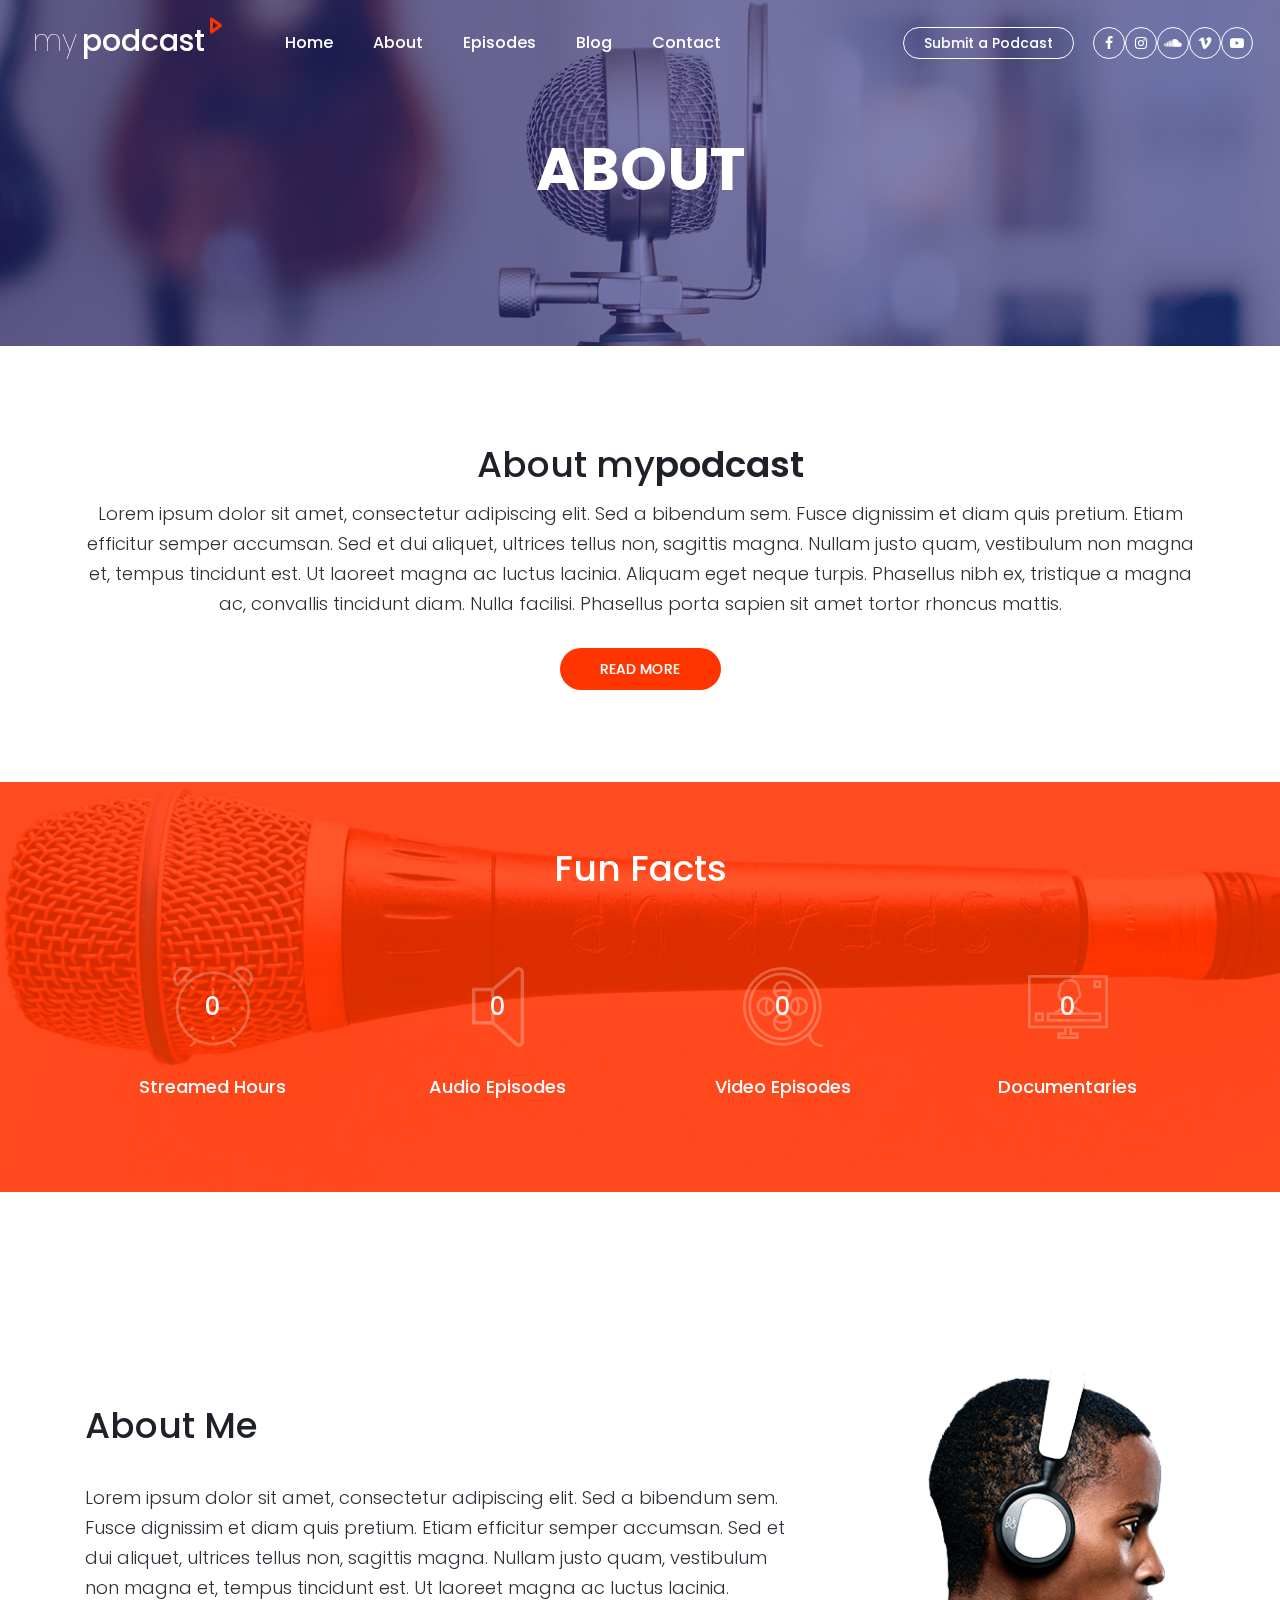
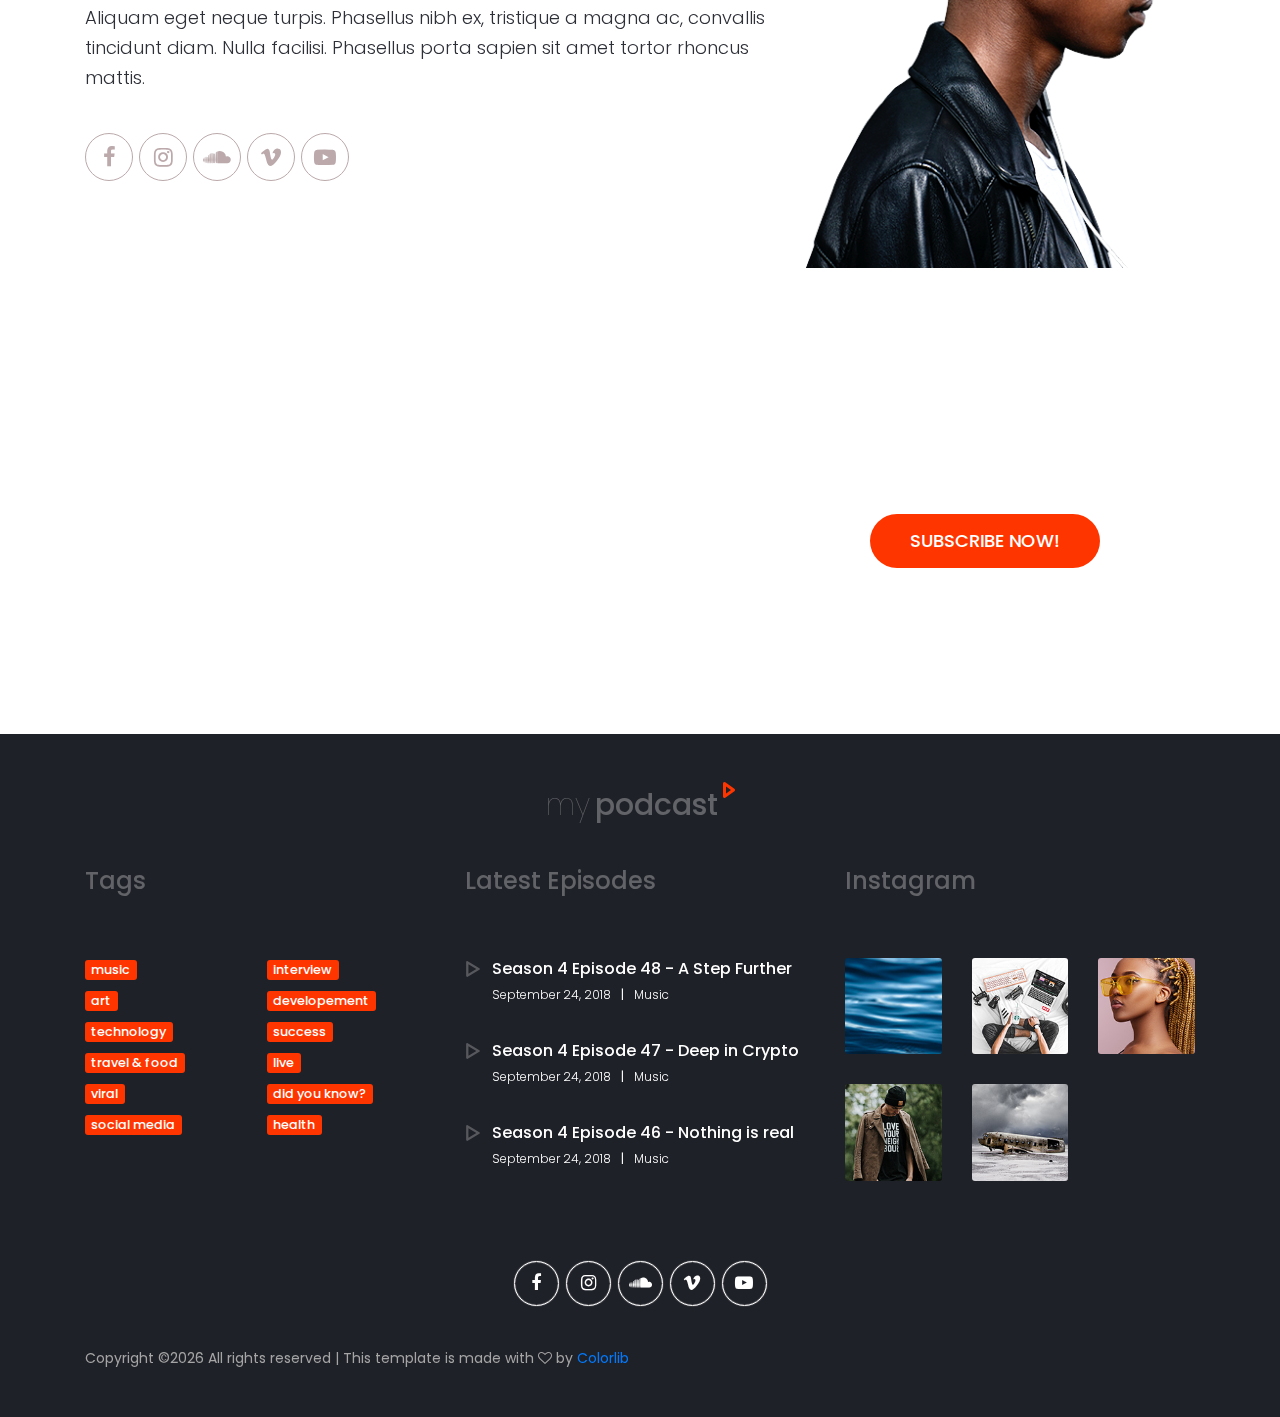
==== about.html @ aa90a3fa "background" ====
<!DOCTYPE html>
<html lang="en">
<head>
<title>About us</title>
<meta charset="utf-8">
<meta http-equiv="X-UA-Compatible" content="IE=edge">
<meta name="description" content="My Podcast template project">
<meta name="viewport" content="width=device-width, initial-scale=1">
<link rel="stylesheet" type="text/css" href="styles/bootstrap-4.1.2/bootstrap.min.css">
<link href="plugins/font-awesome-4.7.0/css/font-awesome.min.css" rel="stylesheet" type="text/css">
<link href="plugins/colorbox/colorbox.css" rel="stylesheet" type="text/css">
<link rel="stylesheet" type="text/css" href="styles/about.css">
<link rel="stylesheet" type="text/css" href="styles/about_responsive.css">
</head>
<body>

<div class="super_container">

	<!-- Header -->

	<header class="header trans_400">

		<!-- Logo -->
		<div class="logo">
			<a href="#"><span>my</span>podcast<img src="images/play.png" alt=""></a>
		</div>

		<div class="container">
			<div class="row">
				<div class="col">
					<div class="header_content d-flex flex-row align-items-center justify-content-start trans_400">
						<nav class="main_nav">
							<ul class="d-flex flex-row align-items-start justify-content-start">
								<li><a href="index.html">Home</a></li>
								<li><a href="about.html">About</a></li>
								<li><a href="episodes.html">Episodes</a></li>
								<li><a href="blog.html">Blog</a></li>
								<li><a href="contact.html">Contact</a></li>
							</ul>
						</nav>
					</div>
				</div>
			</div>
		</div>

		<!-- Submit & Social -->
		<div class="header_right d-flex flex-row align-items-start justify-content-start">

			<!-- Submit -->
			<div class="submit"><a href="#">Submit a Podcast</a></div>
			
			<!-- Social -->
			<div class="social">
				<ul class="d-flex flex-row align-items-start justify-content-start">
					<li><a href="#"><i class="fa fa-facebook" aria-hidden="true"></i></a></li>
					<li><a href="#"><i class="fa fa-instagram" aria-hidden="true"></i></a></li>
					<li><a href="#"><i class="fa fa-soundcloud" aria-hidden="true"></i></a></li>
					<li><a href="#"><i class="fa fa-vimeo" aria-hidden="true"></i></a></li>
					<li><a href="#"><i class="fa fa-youtube-play" aria-hidden="true"></i></a></li>
				</ul>
			</div>

			<!-- Hamburger -->
			<div class="hamburger"><i class="fa fa-bars" aria-hidden="true"></i></div>
			
		</div>
	</header>

	<!-- Menu -->

	<div class="menu">
		<div class="menu_content d-flex flex-column align-items-end justify-content-start">
			<ul class="menu_nav_list text-right">
				<li><a href="index.html">Home</a></li>
				<li><a href="about.html">About</a></li>
				<li><a href="episodes.html">Episodes</a></li>
				<li><a href="blog.html">Blog</a></li>
				<li><a href="contact.html">Contact</a></li>
			</ul>
			<div class="menu_extra d-flex flex-column align-items-end justify-content-start">
				<div class="menu_submit"><a href="#">Submit your podcast</a></div>
				<div class="social">
					<ul class="d-flex flex-row align-items-start justify-content-start">
						<li><a href="#"><i class="fa fa-facebook" aria-hidden="true"></i></a></li>
						<li><a href="#"><i class="fa fa-instagram" aria-hidden="true"></i></a></li>
						<li><a href="#"><i class="fa fa-soundcloud" aria-hidden="true"></i></a></li>
						<li><a href="#"><i class="fa fa-vimeo" aria-hidden="true"></i></a></li>
						<li><a href="#"><i class="fa fa-youtube-play" aria-hidden="true"></i></a></li>
					</ul>
				</div>
			</div>
		</div>
	</div>

	<!-- Home -->

	<div class="home">
		<div class="parallax_background parallax-window" data-parallax="scroll" data-image-src="images/about.jpg" data-speed="0.8"></div>
		<div class="home_container d-flex flex-column align-items-center justify-content-center">
			<div class="home_content">
				<div class="home_title"><h1>about</h1></div>
			</div>
		</div>
	</div>

	<!-- Intro -->

	<div class="intro">
		<div class="container">
			<div class="row">
				<div class="col">
					<div class="intro_content text-center">
						<div class="section_title text-center"><h1>About my<span>podcast</span></h1></div>
						<div class="intro_text text-center">
							<p>Lorem ipsum dolor sit amet, consectetur adipiscing elit. Sed a bibendum sem. Fusce dignissim et diam quis pretium. 
Etiam efficitur semper accumsan. Sed et dui aliquet, ultrices tellus non, sagittis magna. Nullam justo quam, vestibulum non magna et, tempus tincidunt est. Ut laoreet magna ac luctus lacinia. Aliquam eget neque turpis. Phasellus nibh ex, tristique a magna ac, convallis tincidunt diam. Nulla facilisi. Phasellus porta sapien sit amet tortor rhoncus mattis.</p>
						</div>
						<div class="button_fill intro_button"><a href="#">read more</a></div>
					</div>
				</div>
			</div>
		</div>
	</div>

	<!-- Milestones -->

	<div class="milestones">
		<div class="parallax_background parallax-window" data-parallax="scroll" data-image-src="images/milestones.jpg" data-speed="0.8"></div>
		<div class="container">
			<div class="row">
				<div class="col">
					<div class="section_title light text-center"><h1>Fun Facts</h1></div>
				</div>
			</div>
			<div class="row milestones_row">
							
				<!-- Milestone -->
				<div class="col-xl-3 col-md-6">
					<div class="milestone text-center">
						<div class="milestone_content ml-auto mr-auto">
							<div class="milestone_counter" data-end-value="55126">0</div>
							<div class="milestone_icon"><img src="images/alarm-clock.svg" alt="https://www.flaticon.com/authors/smashicons"></div>
						</div>
						<div class="milestone_title">Streamed Hours</div>
					</div>
				</div>

				<!-- Milestone -->
				<div class="col-xl-3 col-md-6">
					<div class="milestone text-center">
						<div class="milestone_content ml-auto mr-auto">
							<div class="milestone_counter" data-end-value="3520">0</div>
							<div class="milestone_icon"><img src="images/speaker.svg" alt="https://www.flaticon.com/authors/smashicons"></div>
						</div>
						<div class="milestone_title">Audio Episodes</div>
					</div>
				</div>

				<!-- Milestone -->
				<div class="col-xl-3 col-md-6">
					<div class="milestone text-center">
						<div class="milestone_content ml-auto mr-auto">
							<div class="milestone_counter" data-end-value="2056">0</div>
							<div class="milestone_icon"><img src="images/film.svg" alt="https://www.flaticon.com/authors/smashicons"></div>
						</div>
						<div class="milestone_title">Video Episodes</div>
					</div>
				</div>

				<!-- Milestone -->
				<div class="col-xl-3 col-md-6">
					<div class="milestone text-center">
						<div class="milestone_content ml-auto mr-auto">
							<div class="milestone_counter" data-end-value="25">0</div>
							<div class="milestone_icon"><img src="images/television.svg" alt="https://www.flaticon.com/authors/smashicons"></div>
						</div>
						<div class="milestone_title">Documentaries</div>
					</div>
				</div>

			</div>
		</div>
	</div>

	<!-- About -->

	<div class="about">
		<div class="container">
			<div class="row">
				<div class="col">
					<div class="about_container d-flex flex-lg-row flex-column align-items-start justify-content-start">
						<div class="about_content">
							<div class="section_title"><h1>About Me</h1></div>
							<div class="about_text">
								<p>Lorem ipsum dolor sit amet, consectetur adipiscing elit. Sed a bibendum sem. Fusce dignissim et diam quis pretium.  Etiam efficitur semper accumsan. Sed et dui aliquet, ultrices tellus non, sagittis magna. Nullam justo quam, vestibulum non magna et, tempus tincidunt est. Ut laoreet magna ac luctus lacinia. Aliquam eget neque turpis. Phasellus nibh ex, tristique a magna ac, convallis tincidunt diam. Nulla facilisi. Phasellus porta sapien sit amet tortor rhoncus mattis.</p>
							</div>
							<div class="social">
								<ul class="d-flex flex-row align-items-start justify-content-start">
									<li><a href="#"><i class="fa fa-facebook" aria-hidden="true"></i></a></li>
									<li><a href="#"><i class="fa fa-instagram" aria-hidden="true"></i></a></li>
									<li><a href="#"><i class="fa fa-soundcloud" aria-hidden="true"></i></a></li>
									<li><a href="#"><i class="fa fa-vimeo" aria-hidden="true"></i></a></li>
									<li><a href="#"><i class="fa fa-youtube-play" aria-hidden="true"></i></a></li>
								</ul>
							</div>
						</div>
						<div class="about_image"><img src="images/man.png" alt=""></div>
					</div>
				</div>
			</div>
		</div>
	</div>

	<!-- Newsletter -->

	<div class="newsletter">
		<div class="parallax_background parallax-window" data-parallax="scroll" data-image-src="images/newsletter.jpg" data-speed="0.8"></div>
		<div class="container">
			<div class="row">
				<div class="col">
					<div class="section_title light text-center"><h1>Join my Newsletter</h1></div>
					<div class="newsletter_text text-center">
						<p>Stay on track with the latest information about our podcasts, guests, special guest and giveaways.</p>
					</div>
				</div>
			</div>
			<div class="row newsletter_row">
				<div class="col-lg-10 offset-lg-1">
					<div class="newsletter_form_container">
						<form action="#" class="newsletter_form d-flex flex-md-row flex-column align-items-md-start align-items-center justify-content-md-between justify-content-start" id="newsletter_form">
							<input type="email" class="newsletter_input" required="required">
							<button class="newsletter_button button_fill">subscribe now!</button>
						</form>
					</div>
				</div>
			</div>
		</div>
	</div>

	<!-- Footer -->

	<footer class="footer">
		<div class="container">
			<div class="row footer_logo_row">
				<div class="col d-flex flex-row align-items-center justify-content-center">
					<div class="logo">
						<a href="#"><span>my</span>podcast<img src="images/play.png" alt=""></a>
					</div>
				</div>
			</div>
			<div class="row footer_content_row">
				
				<!-- Tags -->
				<div class="col-lg-4">
					<div class="footer_title">Tags</div>
					<div class="footer_list">
						<div><div><a href="#">music</a></div></div>
						<div><div><a href="#">art</a></div></div>
						<div><div><a href="#">technology</a></div></div>
						<div><div><a href="#">travel & food</a></div></div>
						<div><div><a href="#">viral</a></div></div>
						<div><div><a href="#">social media</a></div></div>
						<div><div><a href="#">interview</a></div></div>
						<div><div><a href="#">developement</a></div></div>
						<div><div><a href="#">success</a></div></div>
						<div><div><a href="#">live</a></div></div>
						<div><div><a href="#">did you know?</a></div></div>
						<div><div><a href="#">health</a></div></div>
					</div>
				</div>

				<!-- Latest Episodes -->
				<div class="col-lg-4">
					<div class="footer_title">Latest Episodes</div>
					<div class="latest_container">
						
						<!-- Latest -->
						<div class="latest">
							<div class="latest_title_container d-flex flex-row align-items-start justify-content-start">
								<a href="episode.html">
									<div class="d-flex flex-row align-items-start justify-content-start">
										<div class="latest_play">
											<svg xmlns="http://www.w3.org/2000/svg" xmlns:xlink="http://www.w3.org/1999/xlink" version="1.1" id="Capa_1" x="0px" y="0px" width="512px" height="512px" viewBox="0 0 714 714" style="enable-background:new 0 0 714 714;" xml:space="preserve">
												<g id="Play">
													<path d="M641.045,318.521L102,0C73.822,0,51,22.822,51,51v612c0,28.178,22.822,51,51,51l539.045-318.521      C654.661,387.422,663,372.81,663,357C663,341.19,654.661,326.579,641.045,318.521z M153,565.386V148.614L505.665,357      L153,565.386z" fill="#FFFFFF"/>
												</g>
											</svg>
										</div>
										<div class="latest_title_content">
											<div class="latest_title">Season 4 Episode 48 - A Step Further</div>
										</div>
									</div>
								</a>
							</div>
							<div class="latest_episode_info">
								<ul class="d-flex flex-row align-items-start justify-content-start">
									<li><a href="#">September 24, 2018</a></li>
									<li><a href="#">Music</a></li>
								</ul>
							</div>
						</div>

						<!-- Latest -->
						<div class="latest">
							<div class="latest_title_container d-flex flex-row align-items-start justify-content-start">
								<a href="episode.html">
									<div class="d-flex flex-row align-items-start justify-content-start">
										<div class="latest_play">
											<svg xmlns="http://www.w3.org/2000/svg" xmlns:xlink="http://www.w3.org/1999/xlink" version="1.1" id="Capa_1" x="0px" y="0px" width="512px" height="512px" viewBox="0 0 714 714" style="enable-background:new 0 0 714 714;" xml:space="preserve">
												<g id="Play">
													<path d="M641.045,318.521L102,0C73.822,0,51,22.822,51,51v612c0,28.178,22.822,51,51,51l539.045-318.521      C654.661,387.422,663,372.81,663,357C663,341.19,654.661,326.579,641.045,318.521z M153,565.386V148.614L505.665,357      L153,565.386z" fill="#FFFFFF"/>
												</g>
											</svg>
										</div>
										<div class="latest_title_content">
											<div class="latest_title">Season 4 Episode 47 - Deep in Crypto</div>
										</div>
									</div>
								</a>
							</div>
							<div class="latest_episode_info">
								<ul class="d-flex flex-row align-items-start justify-content-start">
									<li><a href="#">September 24, 2018</a></li>
									<li><a href="#">Music</a></li>
								</ul>
							</div>
						</div>

						<!-- Latest -->
						<div class="latest">
							<div class="latest_title_container d-flex flex-row align-items-start justify-content-start">
								<a href="episode.html">
									<div class="d-flex flex-row align-items-start justify-content-start">
										<div class="latest_play">
											<svg xmlns="http://www.w3.org/2000/svg" xmlns:xlink="http://www.w3.org/1999/xlink" version="1.1" id="Capa_1" x="0px" y="0px" width="512px" height="512px" viewBox="0 0 714 714" style="enable-background:new 0 0 714 714;" xml:space="preserve">
												<g id="Play">
													<path d="M641.045,318.521L102,0C73.822,0,51,22.822,51,51v612c0,28.178,22.822,51,51,51l539.045-318.521      C654.661,387.422,663,372.81,663,357C663,341.19,654.661,326.579,641.045,318.521z M153,565.386V148.614L505.665,357      L153,565.386z" fill="#FFFFFF"/>
												</g>
											</svg>
										</div>
										<div class="latest_title_content">
											<div class="latest_title">Season 4 Episode 46 - Nothing is real</div>
										</div>
									</div>
								</a>
							</div>
							<div class="latest_episode_info">
								<ul class="d-flex flex-row align-items-start justify-content-start">
									<li><a href="#">September 24, 2018</a></li>
									<li><a href="#">Music</a></li>
								</ul>
							</div>
						</div>

					</div>
				</div>

				<!-- Gallery -->
				<div class="col-lg-4">
					<div class="footer_title">Instagram</div>
					<div class="gallery d-flex flex-row align-items-start justify-content-start flex-wrap">
						
						<!-- Gallery Item -->
						<div class="gallery_item">
							<a class="colorbox" href="images/gallery_1_large.jpg"><img src="images/gallery_1.jpg" alt=""></a>
						</div>

						<!-- Gallery Item -->
						<div class="gallery_item">
							<a class="colorbox" href="images/gallery_2_large.jpg"><img src="images/gallery_2.jpg" alt=""></a>
						</div>

						<!-- Gallery Item -->
						<div class="gallery_item">
							<a class="colorbox" href="images/gallery_3_large.jpg"><img src="images/gallery_3.jpg" alt=""></a>
						</div>

						<!-- Gallery Item -->
						<div class="gallery_item">
							<a class="colorbox" href="images/gallery_4_large.jpg"><img src="images/gallery_4.jpg" alt=""></a>
						</div>

						<!-- Gallery Item -->
						<div class="gallery_item">
							<a class="colorbox" href="images/gallery_5_large.jpg"><img src="images/gallery_5.jpg" alt=""></a>
						</div>

					</div>
				</div>
			</div>
			<div class="row footer_social_row">
				<div class="col">
					<div class="footer_social">
						<ul class="d-flex flex-row align-items-center justify-content-center">
							<li><a href="#"><i class="fa fa-facebook" aria-hidden="true"></i></a></li>
							<li><a href="#"><i class="fa fa-instagram" aria-hidden="true"></i></a></li>
							<li><a href="#"><i class="fa fa-soundcloud" aria-hidden="true"></i></a></li>
							<li><a href="#"><i class="fa fa-vimeo" aria-hidden="true"></i></a></li>
							<li><a href="#"><i class="fa fa-youtube-play" aria-hidden="true"></i></a></li>
						</ul>
					</div>
				</div>
			</div>

</br></br><!-- Link back to Colorlib can't be removed. Template is licensed under CC BY 3.0. -->
Copyright &copy;<script>document.write(new Date().getFullYear());</script> All rights reserved | This template is made with <i class="fa fa-heart-o" aria-hidden="true"></i> by <a href="https://colorlib.com" target="_blank">Colorlib</a>
<!-- Link back to Colorlib can't be removed. Template is licensed under CC BY 3.0. -->

		</div>
	</footer>
</div>

<script src="js/jquery-3.3.1.min.js"></script>
<script src="styles/bootstrap-4.1.2/popper.js"></script>
<script src="styles/bootstrap-4.1.2/bootstrap.min.js"></script>
<script src="plugins/greensock/TweenMax.min.js"></script>
<script src="plugins/greensock/TimelineMax.min.js"></script>
<script src="plugins/scrollmagic/ScrollMagic.min.js"></script>
<script src="plugins/greensock/animation.gsap.min.js"></script>
<script src="plugins/greensock/ScrollToPlugin.min.js"></script>
<script src="plugins/colorbox/jquery.colorbox-min.js"></script>
<script src="plugins/easing/easing.js"></script>
<script src="plugins/progressbar/progressbar.min.js"></script>
<script src="plugins/parallax-js-master/parallax.min.js"></script>
<script src="js/about.js"></script>
</body>
</html>
---- plugins/colorbox/colorbox.css ----
/*
    Colorbox Core Style:
    The following CSS is consistent between example themes and should not be altered.
*/
#colorbox, #cboxOverlay, #cboxWrapper{position:absolute; top:0; left:0; z-index:9999; overflow:hidden; -webkit-transform: translate3d(0,0,0);}
#cboxWrapper {max-width:none;}
#cboxOverlay{position:fixed; width:100%; height:100%;}
#cboxMiddleLeft, #cboxBottomLeft{clear:left;}
#cboxContent{position:relative;}
#cboxLoadedContent{overflow:auto; -webkit-overflow-scrolling: touch;}
#cboxTitle{margin:0;}
#cboxLoadingOverlay, #cboxLoadingGraphic{position:absolute; top:0; left:0; width:100%; height:100%;}
#cboxPrevious, #cboxNext, #cboxClose, #cboxSlideshow{cursor:pointer;}
.cboxPhoto{float:left; margin:auto; border:0; display:block; max-width:none; -ms-interpolation-mode:bicubic;}
.cboxIframe{width:100%; height:100%; display:block; border:0; padding:0; margin:0;}
#colorbox, #cboxContent, #cboxLoadedContent{box-sizing:content-box; -moz-box-sizing:content-box; -webkit-box-sizing:content-box;}

/* 
    User Style:
    Change the following styles to modify the appearance of Colorbox.  They are
    ordered & tabbed in a way that represents the nesting of the generated HTML.
*/
#cboxOverlay
{
    /*background:url(images/overlay.png) repeat 0 0;*/
    background: rgba(0,0,0,0.95);
    opacity: 0.9; filter: alpha(opacity = 90);
}
#colorbox{outline:0;}
    #cboxTopLeft{width:21px; height:21px; background:url(images/controls.png) no-repeat -101px 0;}
    #cboxTopRight{width:21px; height:21px; background:url(images/controls.png) no-repeat -130px 0;}
    #cboxBottomLeft{width:21px; height:21px; background:url(images/controls.png) no-repeat -101px -29px;}
    #cboxBottomRight{width:21px; height:21px; background:url(images/controls.png) no-repeat -130px -29px;}
    #cboxMiddleLeft{width:21px; background:url(images/controls.png) left top repeat-y;}
    #cboxMiddleRight{width:21px; background:url(images/controls.png) right top repeat-y;}
    #cboxTopCenter{height:21px; background:url(images/border.png) 0 0 repeat-x;}
    #cboxBottomCenter{height:21px; background:url(images/border.png) 0 -29px repeat-x;}
    #cboxContent{background:#fff; overflow:hidden;}
        .cboxIframe{background:#fff;}
        #cboxError{padding:50px; border:1px solid #ccc;}
        #cboxLoadedContent{margin-bottom:28px;}
        #cboxTitle{position:absolute; bottom:4px; left:0; text-align:center; width:100%; color:#949494;}
        #cboxCurrent{position:absolute; bottom:4px; left:58px; color:#949494;}
        #cboxLoadingOverlay{background:url(images/loading_background.png) no-repeat center center;}
        #cboxLoadingGraphic{background:url(images/loading.gif) no-repeat center center;}

        /* these elements are buttons, and may need to have additional styles reset to avoid unwanted base styles */
        #cboxPrevious, #cboxNext, #cboxSlideshow, #cboxClose {border:0; padding:0; margin:0; overflow:visible; width:auto; background:none; }
        
        /* avoid outlines on :active (mouseclick), but preserve outlines on :focus (tabbed navigating) */
        #cboxPrevious:active, #cboxNext:active, #cboxSlideshow:active, #cboxClose:active {outline:0;}

        #cboxSlideshow{position:absolute; bottom:4px; right:30px; color:#0092ef;}
        #cboxPrevious{position:absolute; bottom:0; left:0; background:url(images/controls.png) no-repeat -75px 0; width:25px; height:25px; text-indent:-9999px;}
        #cboxPrevious:hover{background-position:-75px -25px;}
        #cboxNext{position:absolute; bottom:0; left:27px; background:url(images/controls.png) no-repeat -50px 0; width:25px; height:25px; text-indent:-9999px;}
        #cboxNext:hover{background-position:-50px -25px;}
        #cboxClose{position:absolute; bottom:0; right:0; background:url(images/controls.png) no-repeat -25px 0; width:25px; height:25px; text-indent:-9999px;}
        #cboxClose:hover{background-position:-25px -25px;}

/*
  The following fixes a problem where IE7 and IE8 replace a PNG's alpha transparency with a black fill
  when an alpha filter (opacity change) is set on the element or ancestor element.  This style is not applied to or needed in IE9.
  See: http://jacklmoore.com/notes/ie-transparency-problems/
*/
.cboxIE #cboxTopLeft,
.cboxIE #cboxTopCenter,
.cboxIE #cboxTopRight,
.cboxIE #cboxBottomLeft,
.cboxIE #cboxBottomCenter,
.cboxIE #cboxBottomRight,
.cboxIE #cboxMiddleLeft,
.cboxIE #cboxMiddleRight {
    filter: progid:DXImageTransform.Microsoft.gradient(startColorstr=#00FFFFFF,endColorstr=#00FFFFFF);
}
---- styles/about.css ----
@charset "utf-8";
/* CSS Document */

/******************************

[Table of Contents]

1. Fonts
2. Body and some general stuff
3. Header
4. Menu
5. Home
6. Intro
7. Milestones
8. About
9. Newsletter
10. Footer


******************************/

/***********
1. Fonts
***********/

@import url('https://fonts.googleapis.com/css?family=Open+Sans:300,400,600,700,800|Poppins:100,300,400,500,600,700,800,900');

/*********************************
2. Body and some general stuff
*********************************/

*
{
	margin: 0;
	padding: 0;
	-webkit-font-smoothing: antialiased;
	-webkit-text-shadow: rgba(0,0,0,.01) 0 0 1px;
	text-shadow: rgba(0,0,0,.01) 0 0 1px;
}
body
{
	font-family: 'Poppins', sans-serif;
	font-size: 14px;
	font-weight: 400;
	background: #FFFFFF;
	color: #a5a5a5;
}
div
{
	display: block;
	position: relative;
	-webkit-box-sizing: border-box;
    -moz-box-sizing: border-box;
    box-sizing: border-box;
}
ul
{
	list-style: none;
	margin-bottom: 0px;
}
p
{
	font-family: 'Poppins', sans-serif;
	font-size: 18px;
	line-height: 1.666666666666667;
	font-weight: 300;
	color: #2e3038;
	-webkit-font-smoothing: antialiased;
	-webkit-text-shadow: rgba(0,0,0,.01) 0 0 1px;
	text-shadow: rgba(0,0,0,.01) 0 0 1px;
}
p a
{
	display: inline;
	position: relative;
	color: inherit;
	border-bottom: solid 1px #ffa07f;
	-webkit-transition: all 200ms ease;
	-moz-transition: all 200ms ease;
	-ms-transition: all 200ms ease;
	-o-transition: all 200ms ease;
	transition: all 200ms ease;
}
p:last-of-type
{
	margin-bottom: 0;
}
a
{
	-webkit-transition: all 200ms ease;
	-moz-transition: all 200ms ease;
	-ms-transition: all 200ms ease;
	-o-transition: all 200ms ease;
	transition: all 200ms ease;
}
a, a:hover, a:visited, a:active, a:link
{
	text-decoration: none;
	-webkit-font-smoothing: antialiased;
	-webkit-text-shadow: rgba(0,0,0,.01) 0 0 1px;
	text-shadow: rgba(0,0,0,.01) 0 0 1px;
}
p a:active
{
	position: relative;
	color: #FF6347;
}
p a:hover
{
	color: #FFFFFF;
	background: #ffa07f;
}
p a:hover::after
{
	opacity: 0.2;
}
::selection
{
	background: #ff3500;
	color: #FFFFFF;
}
p::selection
{
	
}
h1{font-size: 48px;}
h2{font-size: 36px;}
h3{font-size: 24px;}
h4{font-size: 18px;}
h5{font-size: 14px;}
h1, h2, h3, h4, h5, h6
{
	font-family: 'Poppins', sans-serif;
	-webkit-font-smoothing: antialiased;
	-webkit-text-shadow: rgba(0,0,0,.01) 0 0 1px;
	text-shadow: rgba(0,0,0,.01) 0 0 1px;
	line-height: 1.2;
}
h1::selection, 
h2::selection, 
h3::selection, 
h4::selection, 
h5::selection, 
h6::selection
{
	
}
img
{
	max-width: 100%;
}
button:active
{
	outline: none;
}
.form-control
{
	color: #db5246;
}
section
{
	display: block;
	position: relative;
	box-sizing: border-box;
}
.clear
{
	clear: both;
}
.clearfix::before, .clearfix::after
{
	content: "";
	display: table;
}
.clearfix::after
{
	clear: both;
}
.clearfix
{
	zoom: 1;
}
.float_left
{
	float: left;
}
.float_right
{
	float: right;
}
.trans_200
{
	-webkit-transition: all 200ms ease;
	-moz-transition: all 200ms ease;
	-ms-transition: all 200ms ease;
	-o-transition: all 200ms ease;
	transition: all 200ms ease;
}
.trans_300
{
	-webkit-transition: all 300ms ease;
	-moz-transition: all 300ms ease;
	-ms-transition: all 300ms ease;
	-o-transition: all 300ms ease;
	transition: all 300ms ease;
}
.trans_400
{
	-webkit-transition: all 400ms ease;
	-moz-transition: all 400ms ease;
	-ms-transition: all 400ms ease;
	-o-transition: all 400ms ease;
	transition: all 400ms ease;
}
.trans_500
{
	-webkit-transition: all 500ms ease;
	-moz-transition: all 500ms ease;
	-ms-transition: all 500ms ease;
	-o-transition: all 500ms ease;
	transition: all 500ms ease;
}
.fill_height
{
	height: 100%;
}
.super_container
{
	width: 100%;
	overflow: hidden;
}
.prlx_parent
{
	overflow: hidden;
}
.prlx
{
	height: 130% !important;
}
.parallax-window
{
    min-height: 400px;
    background: transparent;
}
.parallax_background
{
	position: absolute;
	top: 0;
	left: 0;
	width: 100%;
	height: 100%;
}
.background_image
{
	position: absolute;
	top: 0;
	left: 0;
	width: 100%;
	height: 100%;
	background-repeat: no-repeat;
	background-size: cover;
	background-position: center center;
}
.nopadding
{
	padding: 0px !important;
}
.owl-carousel,
.owl-carousel .owl-stage-outer,
.owl-carousel .owl-stage,
.owl-carousel .owl-item
{
	height: 100%;
}
.slide
{
	height: 100%;
}
.button_border
{
	display: inline-block;
	height: 42px;
	border: solid 1px #FFFFFF;
	border-radius: 21px;
	background: transparent;
}
.button_border a
{
	display: block;
	position: relative;
	height: 100%;
	padding-left: 28px;
	padding-right: 31px;
	font-size: 14px;
	font-weight: 500;
	color: #FFFFFF;
	line-height: 40px;
	border-radius: 21px;
}
.button_border:hover
{
	background: #FFFFFF;
}
.button_border:hover a
{
	color: #ff3500;
}
.button_fill
{
	display: inline-block;
	height: 42px;
	background: #ff3500;
	border-radius: 21px;
	-webkit-transition: all 200ms ease;
	-moz-transition: all 200ms ease;
	-ms-transition: all 200ms ease;
	-o-transition: all 200ms ease;
	transition: all 200ms ease;
}
.button_fill:hover
{
	background: #2e3038;
	box-shadow: 0px 10px 55px rgba(0,0,0,0.55);
}
.button_fill a
{
	display: block;
	width: 100%;
	height: 100%;
	padding-left: 25px;
	padding-right: 25px;
	line-height: 42px;
	font-size: 14px;
	font-weight: 500;
	color: #FFFFFF;
	text-transform: uppercase;
}
.section_title h1
{
	font-size: 36px;
	color: #1f2128;
	font-weight: 500;
}
.section_title h1 span
{
	font-weight: 600;
}
.section_title.light h1
{
	color: #FFFFFF;
}

/*********************************
3. Header
*********************************/

.header
{
	position: fixed;
	top: 0;
	left: 0;
	width: 100%;
	background: transparent;
	z-index: 100;
}
.header.scrolled
{
	background: rgba(0,0,0,0.63);
}
.header_content
{
	width: 100%;
	height: 86px;
}
.header.scrolled .header_content
{
	height: 70px;
}
.logo
{
	position: absolute;
	top: 50%;
	-webkit-transform: translateY(-50%);
	-moz-transform: translateY(-50%);
	-ms-transform: translateY(-50%);
	-o-transform: translateY(-50%);
	transform: translateY(-50%);
	left: 33px;
	height: 51px;
	z-index: 1;
}
.logo a
{
	display: block;
	width: 100%;
	height: 100%;
	font-size: 30px;
	font-weight: 500;
	color: #FFFFFF;
}
.logo a span
{
	font-weight: 100;
	margin-right: 5px;
}
.logo a img
{
	vertical-align: top;
	margin-left: 5px;
}
.main_nav ul li:not(:last-of-type)
{
	margin-right: 40px;
}
.main_nav ul li a
{
	font-size: 16px;
	font-weight: 500;
	color: #FFFFFF;
}
.main_nav ul li a:hover
{
	color: #ff3000;
}
.header_right
{
	position: absolute;
	top: 50%;
	-webkit-transform: translateY(-50%);
	-moz-transform: translateY(-50%);
	-ms-transform: translateY(-50%);
	-o-transform: translateY(-50%);
	transform: translateY(-50%);
	right: 27px;
}
.social ul li:not(:first-child)
{
	margin-left: 4px;
}
.social ul li
{
	width: 32px;
	height: 32px;
	border-radius: 50%;
	border: solid 1px #FFFFFF;
	-webkit-transition: all 200ms ease;
	-moz-transition: all 200ms ease;
	-ms-transition: all 200ms ease;
	-o-transition: all 200ms ease;
	transition: all 200ms ease;
}
.social ul li:hover
{
	border-color: #ff3000;
}
.social ul li a
{
	display: block;
	width: 100%;
	height: 100%;
	text-align: center;
}
.social ul li a i
{
	font-size: 14px;
	color: #FFFFFF;
	line-height: 30px;
	-webkit-transition: all 200ms ease;
	-moz-transition: all 200ms ease;
	-ms-transition: all 200ms ease;
	-o-transition: all 200ms ease;
	transition: all 200ms ease;
}
.social ul li:hover a i
{
	color: #ff3000;
}
.submit
{
	height: 32px;
	border: solid 1px #FFFFFF;
	border-radius: 16px;
	margin-right: 19px;
	-webkit-transition: all 200ms ease;
	-moz-transition: all 200ms ease;
	-ms-transition: all 200ms ease;
	-o-transition: all 200ms ease;
	transition: all 200ms ease;
}
.submit a
{
	display: block;
	height: 100%;
	line-height: 30px;
	font-size: 14px;
	font-weight: 500;
	color: #FFFFFF;
	padding-left: 20px;
	padding-right: 20px;
}
.submit:hover
{
	border-color: #ff3000;
}
.submit:hover a
{
	color: #ff3000;
}
.hamburger
{
	display: none;
	margin-left: 20px;
	cursor: pointer;
}
.hamburger i
{
	font-size: 28px;
	color: #FFFFFF;
}

/*********************************
4. Menu
*********************************/

.menu
{
	position: fixed;
	left: 0;
	top: -100vh;
	width: 100vw;
	height: 100vh;
	padding-right: 70px;
	padding-top: 200px;
	background: #1f2128;
	z-index: 99;
	-webkit-transition: all 800ms cubic-bezier(.88,.31,.65,.91);
	-moz-transition: all 800ms cubic-bezier(.88,.31,.65,.91);
	-ms-transition: all 800ms cubic-bezier(.88,.31,.65,.91);
	-o-transition: all 800ms cubic-bezier(.88,.31,.65,.91);
	transition: all 800ms cubic-bezier(.88,.31,.65,.91);
}
.menu.active
{
	top: 0;
}
.menu_content
{
	width: 100%;
	height: 100%;
}
.menu_nav_list li
{
	-webkit-transform: translateY(-50px);
	-moz-transform: translateY(-50px);
	-ms-transform: translateY(-50px);
	-o-transform: translateY(-50px);
	transform: translateY(-50px);
	visibility: hidden;
	opacity: 0;
	-webkit-transition: all 800ms ease;
	-moz-transition: all 800ms ease;
	-ms-transition: all 800ms ease;
	-o-transition: all 800ms ease;
	transition: all 800ms ease;
}
.menu_nav_list li:first-child
{
	transition-delay: 400ms;
}
.menu_nav_list li:nth-child(2)
{
	transition-delay: 500ms;
}
.menu_nav_list li:nth-child(3)
{
	transition-delay: 600ms;
}
.menu_nav_list li:nth-child(4)
{
	transition-delay: 700ms;
}
.menu_nav_list li:nth-child(5)
{
	transition-delay: 800ms;
}
.menu_nav_list li:nth-child(6)
{
	transition-delay: 900ms;
}
.menu_nav_list li:nth-child(7)
{
	transition-delay: 1000ms;
}
.menu_nav_list li:nth-child(8)
{
	transition-delay: 1100ms;
}
.menu_nav_list li:nth-child(9)
{
	transition-delay: 1200ms;
}
.menu.active .menu_nav_list li
{
	-webkit-transform: translateY(0px);
	-moz-transform: translateY(0px);
	-ms-transform: translateY(0px);
	-o-transform: translateY(0px);
	transform: translateY(0px);
	visibility: visible;
	opacity: 1;
}
.menu_nav_list li a
{
	position: relative;
	font-size: 40px;
	color: #FFFFFF;
	font-weight: 400;
	line-height: 1.3;
	-webkit-transition: all 400ms ease;
	-moz-transition: all 400ms ease;
	-ms-transition: all 400ms ease;
	-o-transition: all 400ms ease;
	transition: all 400ms ease;
}
.menu_nav_list li a:hover
{
	color: #ff3500;
}
.menu_extra
{
	position: absolute;
	left: 0;
	bottom: 15px;
	width: 100%;
}
.menu_submit
{
	display: none;
	margin-bottom: 20px;
}
.menu_submit a
{
	white-space: nowrap;
	line-height: 1.1;
	font-size: 12px;
	font-weight: 400;
	color: #FFFFFF;
	-webkit-transition: all 200ms ease;
	-moz-transition: all 200ms ease;
	-ms-transition: all 200ms ease;
	-o-transition: all 200ms ease;
	transition: all 200ms ease;
}
.menu_submit a:hover
{
	color: #ff3500;
}
.menu .social
{
	display: none;
}
.menu .social ul li:not(:first-child)
{
	margin-left: 8px;
}

/*********************************
5. Home
*********************************/

.home
{
	height: 346px;
}
.home_container
{
	width: 100%;
	height: 100%;
}
.home_title
{
	
}
.home_title h1
{
	font-size: 60px;
	color: #FFFFFF;
	font-weight: 700;
	text-transform: uppercase;
}

/*********************************
6. Intro
*********************************/

.intro
{
	background: #FFFFFF;
	padding-top: 97px;
	padding-bottom: 92px;
}
.intro_text
{
	margin-top: 13px;
}
.intro_text p
{
	
}
.intro_button
{
	width: 161px;
	margin-top: 29px;
}

/*********************************
7. Milestones
*********************************/

.milestones
{
	padding-top: 65px;
	padding-bottom: 112px;
}
.milestones_row
{
	margin-top: 69px;
}
.milestones_row > div[class^='col']
{
	margin-bottom: 60px;
}
.milestone
{
	
}
.milestone_content
{
	height: 80px;
}
.milestone_icon
{
	position: absolute;
	top: 0;
	left: 0;
	width: 100%;
	height: 100%;
	max-height: 100%;
	max-width: none;
	opacity: 0.25;
	pointer-events: none;
}
.milestone_icon img
{
	max-height: 100%;
	max-width: 80px;
}
.milestone_counter
{
	font-size: 24px;
	font-weight: 500;
	color: #FFFFFF;
	line-height: 80px;
}
.milestone_title
{
	font-size: 18px;
	font-weight: 500;
	color: #FFFFFF;
	line-height: 0.75;
	margin-top: 33px;
}

/*********************************
8. About
*********************************/

.about
{
	background: #FFFFFF;
	padding-top: 103px;
}
.about_content
{
	width: calc(100% - 390px);
	margin-top: 35px;
}
.about_image
{
	width: 390px;
	padding-right: 30px;
}
.about_text
{
	margin-top: 36px;
}
.about .social
{
	margin-top: 40px;
}
.about .social ul li
{
	width: 48px;
	height: 48px;
	border-color: #bba9ab;
}
.social ul li:not(:first-child)
{
	margin-left: 0;
}
.about .social ul li:not(:last-of-type)
{
	margin-right: 6px;
}
.about .social ul li a i
{
	font-size: 22px;
	color: #bba9ab;
	line-height: 46px;
}
.about .social ul li:hover
{
	border-color: #ff3500;
}
.about .social ul li:hover a i
{
	color: #ff3500;
}

/*********************************
9. Newsletter
*********************************/

.newsletter
{
	padding-top: 74px;
	padding-bottom: 166px;
}
.newsletter_text
{
	max-width: 510px;
	margin-left: auto;
	margin-right: auto;
	margin-top: 18px;
}
.newsletter_text p
{
	font-size: 16px;
	font-weight: 300;
	color: #FFFFFF;
	line-height: 1.5;
}
.newsletter_row
{
	margin-top: 63px;
}
.newsletter_form_container
{
	width: 100%;
}
.newsletter_form
{
	display: block;
}
.newsletter_input
{
	display: block;
	width: calc(100% - 260px);
	height: 54px;
	background: #FFFFFF;
	border: none;
	outline: none;
	border-radius: 27px;
	font-size: 18px;
	color: #1f2128;
	padding-left: 30px;
}
.newsletter_button
{
	width: 230px;
	height: 54px;
	border: none;
	outline: none;
	border-radius: 27px;
	color: #FFFFFF;
	font-size: 18px;
	font-weight: 500;
	text-transform: uppercase;
	cursor: pointer;
}

/*********************************
10. Footer
*********************************/

.footer
{
	display: block;
	background: #1f2128;
	padding-top: 48px;
	padding-bottom: 48px;
}
.footer .logo
{
	position: relative;
	top: auto;
	left: auto;
	-webkit-transform: none;
	-moz-transform: none;
	-ms-transform: none;
	-o-transform: none;
	transform: none;
}
.footer .logo a
{
	color: rgba(255,255,255,0.3);
}
.footer_content_row
{
	margin-top: 34px;
}
.footer_title
{
	font-size: 24px;
	color: rgba(255,255,255,0.3);
	font-weight: 500;
	line-height: 1.2;
}
.footer_list
{
	-webkit-column-count: 2;
	-moz-column-count: 2;
	column-count: 2;
	margin-top: 63px;
}
.footer_list > div > div
{
	display: inline-block;
	height: 20px;
	background: #ff3500;
	border-radius: 3px;
	margin-bottom: 5px;
	margin-bottom: 10px;
	-webkit-transition: all 200ms ease;
	-moz-transition: all 200ms ease;
	-ms-transition: all 200ms ease;
	-o-transition: all 200ms ease;
	transition: all 200ms ease;
}
.footer_list  > div > div:hover
{
	background: #2e3038;
}
.footer_list  > div > div a
{
	display: block;
	position: relative;
	width: 100%;
	height: 100%;
	font-size: 12.73px;
	line-height: 20px;
	color: #FFFFFF;
	font-weight: 500;
	padding-left: 6px;
	padding-right: 7px;
}
.latest_container
{
	margin-top: 63px;
}
.latest:not(:last-child)
{
	margin-bottom: 36px;
}
.latest_play
{
	width: 16px;
	height: 16px;
	opacity: 0.5;
	margin-top: 2px;
}
.latest_play svg
{
	max-width: 100%;
	max-height: 100%;
	vertical-align: top;
}
.latest_play svg path
{
	fill: rgba(255,255,255,0.5);
	-webkit-transition: all 200ms ease;
	-moz-transition: all 200ms ease;
	-ms-transition: all 200ms ease;
	-o-transition: all 200ms ease;
	transition: all 200ms ease;
}
.latest_title_container:hover .latest_play svg path
{
	fill: #ff3500;
}
.latest_title_content
{
	padding-left: 11px;
}
.latest_title
{
	font-size: 16px;
	font-weight: 500;
	color: #FFFFFF;
	line-height: 1.2;
	-webkit-transition: all 200ms ease;
	-moz-transition: all 200ms ease;
	-ms-transition: all 200ms ease;
	-o-transition: all 200ms ease;
	transition: all 200ms ease;
}
.latest_title_container:hover .latest_title
{
	color: #ff3500;
}
.latest_episode_info
{
	margin-top: 6px;
	padding-left: 27px;
}
.latest_episode_info ul li:not(:last-of-type)::after
{
	display: inline-block;
	content: '|';
	font-size: 12px;
	color: #FFFFFF;
	margin-left: 10px;
	margin-right: 10px;
}
.latest_episode_info ul li a
{
	font-size: 12px;
	font-weight: 300;
	color: #FFFFFF;
}
.latest_episode_info ul li a:hover
{
	color: #ff3500;
}
.gallery
{
	width: calc(100% + 30px);
	margin-top: 62px;
}
.gallery_item
{
	width: calc((100% - 90px) / 3);
	max-width: 98px;
	border-radius: 3px;
	overflow: hidden;
	margin-bottom: 30px;
	margin-right: 30px;
}
.gallery_item::after
{
	display: block;
	position: absolute;
	top: 0;
	left: 0;
	width: 100%;
	height: 100%;
	background: rgba(0,0,0,0.5);
	visibility: hidden;
	opacity: 0;
	content: '';
	pointer-events: none;
	-webkit-transition: all 200ms ease;
	-moz-transition: all 200ms ease;
	-ms-transition: all 200ms ease;
	-o-transition: all 200ms ease;
	transition: all 200ms ease;
}
.gallery_item:hover::after
{
	visibility: visible;
	opacity: 1;
}
.gallery_item a
{
	display: block;
	width: 100%;
	height: 100%;
}
.footer_social_row
{
	margin-top: 50px;
}
.footer_social ul li
{
	width: 45px;
	height: 45px;
	border: solid 1px #FFFFFF;
	box-shadow: 0 0 1px 0px #FFFFFF inset, 0 0 1px 0px #FFFFFF;
	border-radius: 50%;
	-webkit-transition: all 200ms ease;
	-moz-transition: all 200ms ease;
	-ms-transition: all 200ms ease;
	-o-transition: all 200ms ease;
	transition: all 200ms ease;
}
.footer_social ul li:not(:last-of-type)
{
	margin-right: 7px;
}
.footer_social ul li a
{
	display: block;
    width: 100%;
    height: 100%;
    text-align: center;
}
.footer_social ul li a i
{
	font-size: 18px;
	color: #FFFFFF;
	line-height: 43px;
	-webkit-transition: all 200ms ease;
	-moz-transition: all 200ms ease;
	-ms-transition: all 200ms ease;
	-o-transition: all 200ms ease;
	transition: all 200ms ease;
}
.footer_social ul li:hover
{
	border-color: #ff3500;
	box-shadow: 0 0 1px 0px #ff3500 inset, 0 0 1px 0px #ff3500;
}
.footer_social ul li:hover a i
{
	color: #ff3500;
}
---- styles/about_responsive.css ----
@charset "utf-8";
/* CSS Document */

/******************************

[Table of Contents]

1. 1600px
2. 1440px
3. 1280px
4. 1199px
5. 1024px
6. 991px
7. 959px
8. 880px
9. 768px
10. 767px
11. 539px
12. 479px
13. 400px

******************************/

/************
1. 1600px
************/

@media only screen and (max-width: 1600px)
{
	.header_content
	{
		padding-left: 200px;
	}
}

/************
2. 1440px
************/

@media only screen and (max-width: 1440px)
{
	
}

/************
3. 1380px
************/

@media only screen and (max-width: 1380px)
{
	
}

/************
3. 1280px
************/

@media only screen and (max-width: 1280px)
{
	
}

/************
4. 1199px
************/

@media only screen and (max-width: 1199px)
{
	.main_nav
	{
		display: none;
	}
	.hamburger
	{
		display: block;
	}
}

/************
4. 1100px
************/

@media only screen and (max-width: 1100px)
{
	
}

/************
5. 1024px
************/

@media only screen and (max-width: 1024px)
{
	
}

/************
6. 991px
************/

@media only screen and (max-width: 991px)
{
	.submit
	{
		display: none;
	}
	.menu_submit
	{
		display: block;
	}
	.about_content
	{
		width: 100%;
		margin-top: 0;
	}
	.about_image
	{
		margin-top: 60px;
	}
	.newsletter_input
	{
		width: calc(100% - 220px);
	}
	.newsletter_button
	{
		width: 190px;
		font-size: 14px;
	}
	.footer_content_row > div[class^='col']:not(:last-child)
	{
		margin-bottom: 80px;
	}
}

/************
7. 959px
************/

@media only screen and (max-width: 959px)
{
	
}

/************
8. 880px
************/

@media only screen and (max-width: 880px)
{
	
}

/************
9. 768px
************/

@media only screen and (max-width: 768px)
{
	
}

/************
10. 767px
************/

@media only screen and (max-width: 767px)
{
	.about_image
	{
		width: 290px;
	}
	.home_title h1
	{
		font-size: 48px;
	}
	.newsletter_input
	{
		width: 100%;
	}
	.newsletter_button
	{
		width: 190px;
		font-size: 14px;
		margin-top: 15px;
	}
}

/************
11. 575px
************/

@media only screen and (max-width: 575px)
{
	p
	{
		font-size: 13px;
	}
	.logo
	{
		left: 15px;
		height: 41px;
	}
	.logo a
	{
		font-size: 24px;
	}
	.header_right
	{
		right: 15px;
	}
	.social
	{
		display: none;
	}
	.hamburger i
	{
		font-size: 24px;
	}
	.header_content
	{
		height: 70px;
	}
	.menu_nav_list li a
	{
		font-size: 36px;
	}
	.menu .social
	{
		display: block;
	}
	.home_container
	{
		top: 55%;
		-webkit-transform: translateY(-50%);
		-moz-transform: translateY(-50%);
		-ms-transform: translateY(-50%);
		-o-transform: translateY(-50%);
		transform: translateY(-50%);
	}
	.home_title
	{
		margin-top: 10px;
	}
	.home_title h1
	{
		font-size: 30px;
	}
	.button_fill,
	.button_border
	{
		height: 38px;
	}
	.button_border a
	{
		font-size: 12px;
		line-height: 36px;
	}
	.button_fill a
	{
		font-size: 12px;
		line-height: 38px;
	}
	.newsletter_input
	{
		height: 44px;
	}
}

/************
11. 539px
************/

@media only screen and (max-width: 539px)
{
	
}

/************
12. 480px
************/

@media only screen and (max-width: 480px)
{
	
}

/************
13. 479px
************/

@media only screen and (max-width: 479px)
{
	
}

/************
14. 400px
************/

@media only screen and (max-width: 400px)
{
	
}
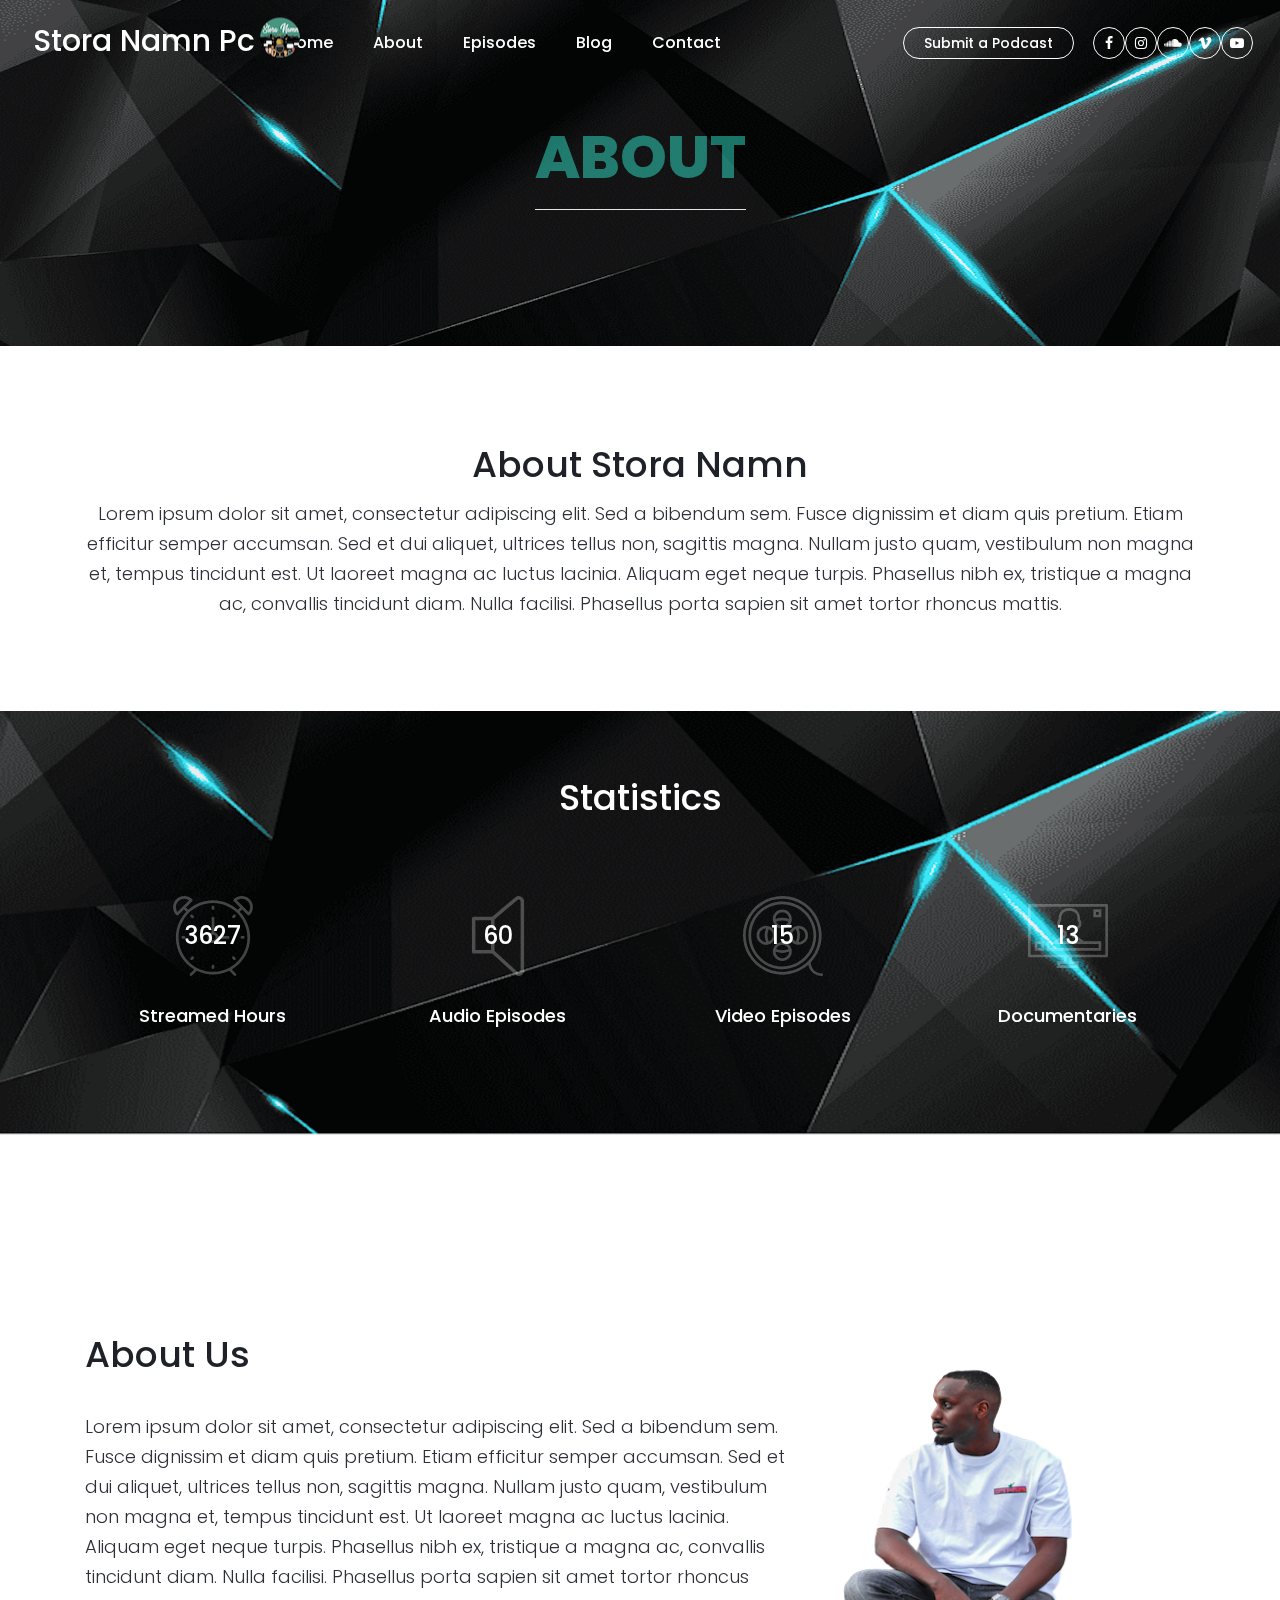
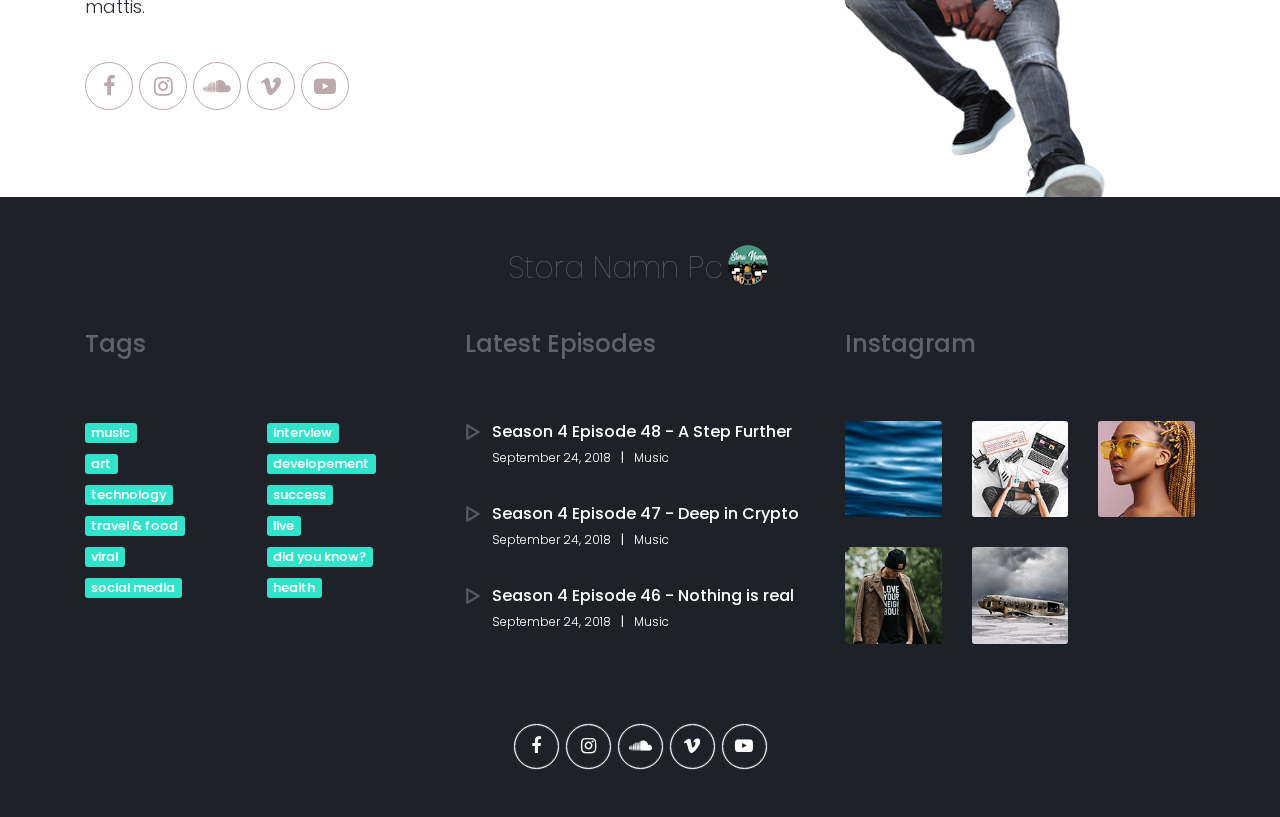
==== commit 59b8dd10: "hey" ====
--- a/about.html
+++ b/about.html
@@ -1,427 +1,659 @@
 <!DOCTYPE html>
 <html lang="en">
-<head>
-<title>About us</title>
-<meta charset="utf-8">
-<meta http-equiv="X-UA-Compatible" content="IE=edge">
-<meta name="description" content="My Podcast template project">
-<meta name="viewport" content="width=device-width, initial-scale=1">
-<link rel="stylesheet" type="text/css" href="styles/bootstrap-4.1.2/bootstrap.min.css">
-<link href="plugins/font-awesome-4.7.0/css/font-awesome.min.css" rel="stylesheet" type="text/css">
-<link href="plugins/colorbox/colorbox.css" rel="stylesheet" type="text/css">
-<link rel="stylesheet" type="text/css" href="styles/about.css">
-<link rel="stylesheet" type="text/css" href="styles/about_responsive.css">
-</head>
-<body>
-
-<div class="super_container">
-
-	<!-- Header -->
-
-	<header class="header trans_400">
-
-		<!-- Logo -->
-		<div class="logo">
-			<a href="#"><span>my</span>podcast<img src="images/play.png" alt=""></a>
-		</div>
-
-		<div class="container">
-			<div class="row">
-				<div class="col">
-					<div class="header_content d-flex flex-row align-items-center justify-content-start trans_400">
-						<nav class="main_nav">
-							<ul class="d-flex flex-row align-items-start justify-content-start">
-								<li><a href="index.html">Home</a></li>
-								<li><a href="about.html">About</a></li>
-								<li><a href="episodes.html">Episodes</a></li>
-								<li><a href="blog.html">Blog</a></li>
-								<li><a href="contact.html">Contact</a></li>
-							</ul>
-						</nav>
-					</div>
-				</div>
-			</div>
-		</div>
-
-		<!-- Submit & Social -->
-		<div class="header_right d-flex flex-row align-items-start justify-content-start">
-
-			<!-- Submit -->
-			<div class="submit"><a href="#">Submit a Podcast</a></div>
-			
-			<!-- Social -->
-			<div class="social">
-				<ul class="d-flex flex-row align-items-start justify-content-start">
-					<li><a href="#"><i class="fa fa-facebook" aria-hidden="true"></i></a></li>
-					<li><a href="#"><i class="fa fa-instagram" aria-hidden="true"></i></a></li>
-					<li><a href="#"><i class="fa fa-soundcloud" aria-hidden="true"></i></a></li>
-					<li><a href="#"><i class="fa fa-vimeo" aria-hidden="true"></i></a></li>
-					<li><a href="#"><i class="fa fa-youtube-play" aria-hidden="true"></i></a></li>
-				</ul>
-			</div>
-
-			<!-- Hamburger -->
-			<div class="hamburger"><i class="fa fa-bars" aria-hidden="true"></i></div>
-			
-		</div>
-	</header>
-
-	<!-- Menu -->
-
-	<div class="menu">
-		<div class="menu_content d-flex flex-column align-items-end justify-content-start">
-			<ul class="menu_nav_list text-right">
-				<li><a href="index.html">Home</a></li>
-				<li><a href="about.html">About</a></li>
-				<li><a href="episodes.html">Episodes</a></li>
-				<li><a href="blog.html">Blog</a></li>
-				<li><a href="contact.html">Contact</a></li>
-			</ul>
-			<div class="menu_extra d-flex flex-column align-items-end justify-content-start">
-				<div class="menu_submit"><a href="#">Submit your podcast</a></div>
-				<div class="social">
-					<ul class="d-flex flex-row align-items-start justify-content-start">
-						<li><a href="#"><i class="fa fa-facebook" aria-hidden="true"></i></a></li>
-						<li><a href="#"><i class="fa fa-instagram" aria-hidden="true"></i></a></li>
-						<li><a href="#"><i class="fa fa-soundcloud" aria-hidden="true"></i></a></li>
-						<li><a href="#"><i class="fa fa-vimeo" aria-hidden="true"></i></a></li>
-						<li><a href="#"><i class="fa fa-youtube-play" aria-hidden="true"></i></a></li>
-					</ul>
-				</div>
-			</div>
-		</div>
-	</div>
-
-	<!-- Home -->
-
-	<div class="home">
-		<div class="parallax_background parallax-window" data-parallax="scroll" data-image-src="images/about.jpg" data-speed="0.8"></div>
-		<div class="home_container d-flex flex-column align-items-center justify-content-center">
-			<div class="home_content">
-				<div class="home_title"><h1>about</h1></div>
-			</div>
-		</div>
-	</div>
-
-	<!-- Intro -->
-
-	<div class="intro">
-		<div class="container">
-			<div class="row">
-				<div class="col">
-					<div class="intro_content text-center">
-						<div class="section_title text-center"><h1>About my<span>podcast</span></h1></div>
-						<div class="intro_text text-center">
-							<p>Lorem ipsum dolor sit amet, consectetur adipiscing elit. Sed a bibendum sem. Fusce dignissim et diam quis pretium. 
-Etiam efficitur semper accumsan. Sed et dui aliquet, ultrices tellus non, sagittis magna. Nullam justo quam, vestibulum non magna et, tempus tincidunt est. Ut laoreet magna ac luctus lacinia. Aliquam eget neque turpis. Phasellus nibh ex, tristique a magna ac, convallis tincidunt diam. Nulla facilisi. Phasellus porta sapien sit amet tortor rhoncus mattis.</p>
-						</div>
-						<div class="button_fill intro_button"><a href="#">read more</a></div>
-					</div>
-				</div>
-			</div>
-		</div>
-	</div>
-
-	<!-- Milestones -->
-
-	<div class="milestones">
-		<div class="parallax_background parallax-window" data-parallax="scroll" data-image-src="images/milestones.jpg" data-speed="0.8"></div>
-		<div class="container">
-			<div class="row">
-				<div class="col">
-					<div class="section_title light text-center"><h1>Fun Facts</h1></div>
-				</div>
-			</div>
-			<div class="row milestones_row">
-							
-				<!-- Milestone -->
-				<div class="col-xl-3 col-md-6">
-					<div class="milestone text-center">
-						<div class="milestone_content ml-auto mr-auto">
-							<div class="milestone_counter" data-end-value="55126">0</div>
-							<div class="milestone_icon"><img src="images/alarm-clock.svg" alt="https://www.flaticon.com/authors/smashicons"></div>
-						</div>
-						<div class="milestone_title">Streamed Hours</div>
-					</div>
-				</div>
-
-				<!-- Milestone -->
-				<div class="col-xl-3 col-md-6">
-					<div class="milestone text-center">
-						<div class="milestone_content ml-auto mr-auto">
-							<div class="milestone_counter" data-end-value="3520">0</div>
-							<div class="milestone_icon"><img src="images/speaker.svg" alt="https://www.flaticon.com/authors/smashicons"></div>
-						</div>
-						<div class="milestone_title">Audio Episodes</div>
-					</div>
-				</div>
-
-				<!-- Milestone -->
-				<div class="col-xl-3 col-md-6">
-					<div class="milestone text-center">
-						<div class="milestone_content ml-auto mr-auto">
-							<div class="milestone_counter" data-end-value="2056">0</div>
-							<div class="milestone_icon"><img src="images/film.svg" alt="https://www.flaticon.com/authors/smashicons"></div>
-						</div>
-						<div class="milestone_title">Video Episodes</div>
-					</div>
-				</div>
-
-				<!-- Milestone -->
-				<div class="col-xl-3 col-md-6">
-					<div class="milestone text-center">
-						<div class="milestone_content ml-auto mr-auto">
-							<div class="milestone_counter" data-end-value="25">0</div>
-							<div class="milestone_icon"><img src="images/television.svg" alt="https://www.flaticon.com/authors/smashicons"></div>
-						</div>
-						<div class="milestone_title">Documentaries</div>
-					</div>
-				</div>
-
-			</div>
-		</div>
-	</div>
-
-	<!-- About -->
-
-	<div class="about">
-		<div class="container">
-			<div class="row">
-				<div class="col">
-					<div class="about_container d-flex flex-lg-row flex-column align-items-start justify-content-start">
-						<div class="about_content">
-							<div class="section_title"><h1>About Me</h1></div>
-							<div class="about_text">
-								<p>Lorem ipsum dolor sit amet, consectetur adipiscing elit. Sed a bibendum sem. Fusce dignissim et diam quis pretium.  Etiam efficitur semper accumsan. Sed et dui aliquet, ultrices tellus non, sagittis magna. Nullam justo quam, vestibulum non magna et, tempus tincidunt est. Ut laoreet magna ac luctus lacinia. Aliquam eget neque turpis. Phasellus nibh ex, tristique a magna ac, convallis tincidunt diam. Nulla facilisi. Phasellus porta sapien sit amet tortor rhoncus mattis.</p>
-							</div>
-							<div class="social">
-								<ul class="d-flex flex-row align-items-start justify-content-start">
-									<li><a href="#"><i class="fa fa-facebook" aria-hidden="true"></i></a></li>
-									<li><a href="#"><i class="fa fa-instagram" aria-hidden="true"></i></a></li>
-									<li><a href="#"><i class="fa fa-soundcloud" aria-hidden="true"></i></a></li>
-									<li><a href="#"><i class="fa fa-vimeo" aria-hidden="true"></i></a></li>
-									<li><a href="#"><i class="fa fa-youtube-play" aria-hidden="true"></i></a></li>
-								</ul>
-							</div>
-						</div>
-						<div class="about_image"><img src="images/man.png" alt=""></div>
-					</div>
-				</div>
-			</div>
-		</div>
-	</div>
-
-	<!-- Newsletter -->
-
-	<div class="newsletter">
-		<div class="parallax_background parallax-window" data-parallax="scroll" data-image-src="images/newsletter.jpg" data-speed="0.8"></div>
-		<div class="container">
-			<div class="row">
-				<div class="col">
-					<div class="section_title light text-center"><h1>Join my Newsletter</h1></div>
-					<div class="newsletter_text text-center">
-						<p>Stay on track with the latest information about our podcasts, guests, special guest and giveaways.</p>
-					</div>
-				</div>
-			</div>
-			<div class="row newsletter_row">
-				<div class="col-lg-10 offset-lg-1">
-					<div class="newsletter_form_container">
-						<form action="#" class="newsletter_form d-flex flex-md-row flex-column align-items-md-start align-items-center justify-content-md-between justify-content-start" id="newsletter_form">
-							<input type="email" class="newsletter_input" required="required">
-							<button class="newsletter_button button_fill">subscribe now!</button>
-						</form>
-					</div>
-				</div>
-			</div>
-		</div>
-	</div>
-
-	<!-- Footer -->
-
-	<footer class="footer">
-		<div class="container">
-			<div class="row footer_logo_row">
-				<div class="col d-flex flex-row align-items-center justify-content-center">
-					<div class="logo">
-						<a href="#"><span>my</span>podcast<img src="images/play.png" alt=""></a>
-					</div>
-				</div>
-			</div>
-			<div class="row footer_content_row">
-				
-				<!-- Tags -->
-				<div class="col-lg-4">
-					<div class="footer_title">Tags</div>
-					<div class="footer_list">
-						<div><div><a href="#">music</a></div></div>
-						<div><div><a href="#">art</a></div></div>
-						<div><div><a href="#">technology</a></div></div>
-						<div><div><a href="#">travel & food</a></div></div>
-						<div><div><a href="#">viral</a></div></div>
-						<div><div><a href="#">social media</a></div></div>
-						<div><div><a href="#">interview</a></div></div>
-						<div><div><a href="#">developement</a></div></div>
-						<div><div><a href="#">success</a></div></div>
-						<div><div><a href="#">live</a></div></div>
-						<div><div><a href="#">did you know?</a></div></div>
-						<div><div><a href="#">health</a></div></div>
-					</div>
-				</div>
-
-				<!-- Latest Episodes -->
-				<div class="col-lg-4">
-					<div class="footer_title">Latest Episodes</div>
-					<div class="latest_container">
-						
-						<!-- Latest -->
-						<div class="latest">
-							<div class="latest_title_container d-flex flex-row align-items-start justify-content-start">
-								<a href="episode.html">
-									<div class="d-flex flex-row align-items-start justify-content-start">
-										<div class="latest_play">
-											<svg xmlns="http://www.w3.org/2000/svg" xmlns:xlink="http://www.w3.org/1999/xlink" version="1.1" id="Capa_1" x="0px" y="0px" width="512px" height="512px" viewBox="0 0 714 714" style="enable-background:new 0 0 714 714;" xml:space="preserve">
-												<g id="Play">
-													<path d="M641.045,318.521L102,0C73.822,0,51,22.822,51,51v612c0,28.178,22.822,51,51,51l539.045-318.521      C654.661,387.422,663,372.81,663,357C663,341.19,654.661,326.579,641.045,318.521z M153,565.386V148.614L505.665,357      L153,565.386z" fill="#FFFFFF"/>
-												</g>
-											</svg>
-										</div>
-										<div class="latest_title_content">
-											<div class="latest_title">Season 4 Episode 48 - A Step Further</div>
-										</div>
-									</div>
-								</a>
-							</div>
-							<div class="latest_episode_info">
-								<ul class="d-flex flex-row align-items-start justify-content-start">
-									<li><a href="#">September 24, 2018</a></li>
-									<li><a href="#">Music</a></li>
-								</ul>
-							</div>
-						</div>
-
-						<!-- Latest -->
-						<div class="latest">
-							<div class="latest_title_container d-flex flex-row align-items-start justify-content-start">
-								<a href="episode.html">
-									<div class="d-flex flex-row align-items-start justify-content-start">
-										<div class="latest_play">
-											<svg xmlns="http://www.w3.org/2000/svg" xmlns:xlink="http://www.w3.org/1999/xlink" version="1.1" id="Capa_1" x="0px" y="0px" width="512px" height="512px" viewBox="0 0 714 714" style="enable-background:new 0 0 714 714;" xml:space="preserve">
-												<g id="Play">
-													<path d="M641.045,318.521L102,0C73.822,0,51,22.822,51,51v612c0,28.178,22.822,51,51,51l539.045-318.521      C654.661,387.422,663,372.81,663,357C663,341.19,654.661,326.579,641.045,318.521z M153,565.386V148.614L505.665,357      L153,565.386z" fill="#FFFFFF"/>
-												</g>
-											</svg>
-										</div>
-										<div class="latest_title_content">
-											<div class="latest_title">Season 4 Episode 47 - Deep in Crypto</div>
-										</div>
-									</div>
-								</a>
-							</div>
-							<div class="latest_episode_info">
-								<ul class="d-flex flex-row align-items-start justify-content-start">
-									<li><a href="#">September 24, 2018</a></li>
-									<li><a href="#">Music</a></li>
-								</ul>
-							</div>
-						</div>
-
-						<!-- Latest -->
-						<div class="latest">
-							<div class="latest_title_container d-flex flex-row align-items-start justify-content-start">
-								<a href="episode.html">
-									<div class="d-flex flex-row align-items-start justify-content-start">
-										<div class="latest_play">
-											<svg xmlns="http://www.w3.org/2000/svg" xmlns:xlink="http://www.w3.org/1999/xlink" version="1.1" id="Capa_1" x="0px" y="0px" width="512px" height="512px" viewBox="0 0 714 714" style="enable-background:new 0 0 714 714;" xml:space="preserve">
-												<g id="Play">
-													<path d="M641.045,318.521L102,0C73.822,0,51,22.822,51,51v612c0,28.178,22.822,51,51,51l539.045-318.521      C654.661,387.422,663,372.81,663,357C663,341.19,654.661,326.579,641.045,318.521z M153,565.386V148.614L505.665,357      L153,565.386z" fill="#FFFFFF"/>
-												</g>
-											</svg>
-										</div>
-										<div class="latest_title_content">
-											<div class="latest_title">Season 4 Episode 46 - Nothing is real</div>
-										</div>
-									</div>
-								</a>
-							</div>
-							<div class="latest_episode_info">
-								<ul class="d-flex flex-row align-items-start justify-content-start">
-									<li><a href="#">September 24, 2018</a></li>
-									<li><a href="#">Music</a></li>
-								</ul>
-							</div>
-						</div>
-
-					</div>
-				</div>
-
-				<!-- Gallery -->
-				<div class="col-lg-4">
-					<div class="footer_title">Instagram</div>
-					<div class="gallery d-flex flex-row align-items-start justify-content-start flex-wrap">
-						
-						<!-- Gallery Item -->
-						<div class="gallery_item">
-							<a class="colorbox" href="images/gallery_1_large.jpg"><img src="images/gallery_1.jpg" alt=""></a>
-						</div>
-
-						<!-- Gallery Item -->
-						<div class="gallery_item">
-							<a class="colorbox" href="images/gallery_2_large.jpg"><img src="images/gallery_2.jpg" alt=""></a>
-						</div>
-
-						<!-- Gallery Item -->
-						<div class="gallery_item">
-							<a class="colorbox" href="images/gallery_3_large.jpg"><img src="images/gallery_3.jpg" alt=""></a>
-						</div>
-
-						<!-- Gallery Item -->
-						<div class="gallery_item">
-							<a class="colorbox" href="images/gallery_4_large.jpg"><img src="images/gallery_4.jpg" alt=""></a>
-						</div>
-
-						<!-- Gallery Item -->
-						<div class="gallery_item">
-							<a class="colorbox" href="images/gallery_5_large.jpg"><img src="images/gallery_5.jpg" alt=""></a>
-						</div>
-
-					</div>
-				</div>
-			</div>
-			<div class="row footer_social_row">
-				<div class="col">
-					<div class="footer_social">
-						<ul class="d-flex flex-row align-items-center justify-content-center">
-							<li><a href="#"><i class="fa fa-facebook" aria-hidden="true"></i></a></li>
-							<li><a href="#"><i class="fa fa-instagram" aria-hidden="true"></i></a></li>
-							<li><a href="#"><i class="fa fa-soundcloud" aria-hidden="true"></i></a></li>
-							<li><a href="#"><i class="fa fa-vimeo" aria-hidden="true"></i></a></li>
-							<li><a href="#"><i class="fa fa-youtube-play" aria-hidden="true"></i></a></li>
-						</ul>
-					</div>
-				</div>
-			</div>
-
-</br></br><!-- Link back to Colorlib can't be removed. Template is licensed under CC BY 3.0. -->
-Copyright &copy;<script>document.write(new Date().getFullYear());</script> All rights reserved | This template is made with <i class="fa fa-heart-o" aria-hidden="true"></i> by <a href="https://colorlib.com" target="_blank">Colorlib</a>
-<!-- Link back to Colorlib can't be removed. Template is licensed under CC BY 3.0. -->
-
-		</div>
-	</footer>
-</div>
-
-<script src="js/jquery-3.3.1.min.js"></script>
-<script src="styles/bootstrap-4.1.2/popper.js"></script>
-<script src="styles/bootstrap-4.1.2/bootstrap.min.js"></script>
-<script src="plugins/greensock/TweenMax.min.js"></script>
-<script src="plugins/greensock/TimelineMax.min.js"></script>
-<script src="plugins/scrollmagic/ScrollMagic.min.js"></script>
-<script src="plugins/greensock/animation.gsap.min.js"></script>
-<script src="plugins/greensock/ScrollToPlugin.min.js"></script>
-<script src="plugins/colorbox/jquery.colorbox-min.js"></script>
-<script src="plugins/easing/easing.js"></script>
-<script src="plugins/progressbar/progressbar.min.js"></script>
-<script src="plugins/parallax-js-master/parallax.min.js"></script>
-<script src="js/about.js"></script>
-</body>
-</html>+  <head>
+    <title>About us</title>
+    <meta charset="utf-8" />
+    <meta http-equiv="X-UA-Compatible" content="IE=edge" />
+    <meta name="description" content="My Podcast template project" />
+    <meta name="viewport" content="width=device-width, initial-scale=1" />
+    <link
+      rel="stylesheet"
+      type="text/css"
+      href="styles/bootstrap-4.1.2/bootstrap.min.css"
+    />
+    <link
+      href="plugins/font-awesome-4.7.0/css/font-awesome.min.css"
+      rel="stylesheet"
+      type="text/css"
+    />
+    <link
+      href="plugins/colorbox/colorbox.css"
+      rel="stylesheet"
+      type="text/css"
+    />
+    <link rel="stylesheet" type="text/css" href="styles/about.css" />
+    <link rel="stylesheet" type="text/css" href="styles/about_responsive.css" />
+  </head>
+  <body>
+    <div class="super_container">
+      <!-- Header -->
+
+      <header class="header trans_400">
+        <!-- Logo -->
+        <div class="logo">
+          <a href="index.html">Stora Namn Pc<img src="images/logosnp.png" alt="" /></a>
+        </div>
+
+        <div class="container">
+          <div class="row">
+            <div class="col">
+              <div
+                class="header_content d-flex flex-row align-items-center justify-content-start trans_400"
+              >
+                <nav class="main_nav">
+                  <ul
+                    class="d-flex flex-row align-items-start justify-content-start"
+                  >
+                    <li><a href="index.html">Home</a></li>
+                    <li><a href="about.html">About</a></li>
+                    <li><a href="episodes.html">Episodes</a></li>
+                    <li><a href="blog.html">Blog</a></li>
+                    <li><a href="contact.html">Contact</a></li>
+                  </ul>
+                </nav>
+              </div>
+            </div>
+          </div>
+        </div>
+
+        <!-- Submit & Social -->
+        <div
+          class="header_right d-flex flex-row align-items-start justify-content-start"
+        >
+          <!-- Submit -->
+          <div class="submit"><a href="#">Submit a Podcast</a></div>
+
+          <!-- Social -->
+          <div class="social">
+            <ul class="d-flex flex-row align-items-start justify-content-start">
+              <li>
+                <a href="#"
+                  ><i class="fa fa-facebook" aria-hidden="true"></i
+                ></a>
+              </li>
+              <li>
+                <a href="#"
+                  ><i class="fa fa-instagram" aria-hidden="true"></i
+                ></a>
+              </li>
+              <li>
+                <a href="#"
+                  ><i class="fa fa-soundcloud" aria-hidden="true"></i
+                ></a>
+              </li>
+              <li>
+                <a href="#"><i class="fa fa-vimeo" aria-hidden="true"></i></a>
+              </li>
+              <li>
+                <a href="#"
+                  ><i class="fa fa-youtube-play" aria-hidden="true"></i
+                ></a>
+              </li>
+            </ul>
+          </div>
+
+          <!-- Hamburger -->
+          <div class="hamburger">
+            <i class="fa fa-bars" aria-hidden="true"></i>
+          </div>
+        </div>
+      </header>
+
+      <!-- Menu -->
+
+      <div class="menu">
+        <div
+          class="menu_content d-flex flex-column align-items-end justify-content-start"
+        >
+          <ul class="menu_nav_list text-right">
+            <li><a href="index.html">Home</a></li>
+            <li><a href="about.html">About</a></li>
+            <li><a href="episodes.html">Episodes</a></li>
+            <li><a href="blog.html">Blog</a></li>
+            <li><a href="contact.html">Contact</a></li>
+          </ul>
+          <div
+            class="menu_extra d-flex flex-column align-items-end justify-content-start"
+          >
+            <div class="menu_submit"><a href="#">Submit your podcast</a></div>
+            <div class="social">
+              <ul
+                class="d-flex flex-row align-items-start justify-content-start"
+              >
+                <li>
+                  <a href="#"
+                    ><i class="fa fa-facebook" aria-hidden="true"></i
+                  ></a>
+                </li>
+                <li>
+                  <a href="#"
+                    ><i class="fa fa-instagram" aria-hidden="true"></i
+                  ></a>
+                </li>
+                <li>
+                  <a href="#"
+                    ><i class="fa fa-soundcloud" aria-hidden="true"></i
+                  ></a>
+                </li>
+                <li>
+                  <a href="#"><i class="fa fa-vimeo" aria-hidden="true"></i></a>
+                </li>
+                <li>
+                  <a href="#"
+                    ><i class="fa fa-youtube-play" aria-hidden="true"></i
+                  ></a>
+                </li>
+              </ul>
+            </div>
+          </div>
+        </div>
+      </div>
+
+      <!-- Home -->
+
+      <div class="home">
+        <div
+          class="parallax_background parallax-window"
+          data-parallax="scroll"
+          data-image-src="images/milestonebg.png"
+          data-speed="0.8"
+        ></div>
+        <div
+          class="home_container d-flex flex-column align-items-center justify-content-center"
+        >
+          <div class="home_content">
+            <div class="home_title"><h1>about</h1><hr></div>
+          </div>
+        </div>
+      </div>
+
+      <!-- Intro -->
+
+      <div class="intro">
+        <div class="container">
+          <div class="row">
+            <div class="col">
+              <div class="intro_content text-center">
+                <div class="section_title text-center">
+                  <h1>About Stora Namn</h1>
+                </div>
+                <div class="intro_text text-center">
+                  <p>
+                    Lorem ipsum dolor sit amet, consectetur adipiscing elit. Sed
+                    a bibendum sem. Fusce dignissim et diam quis pretium. Etiam
+                    efficitur semper accumsan. Sed et dui aliquet, ultrices
+                    tellus non, sagittis magna. Nullam justo quam, vestibulum
+                    non magna et, tempus tincidunt est. Ut laoreet magna ac
+                    luctus lacinia. Aliquam eget neque turpis. Phasellus nibh
+                    ex, tristique a magna ac, convallis tincidunt diam. Nulla
+                    facilisi. Phasellus porta sapien sit amet tortor rhoncus
+                    mattis.
+                  </p>
+                </div>
+              </div>
+            </div>
+          </div>
+        </div>
+      </div>
+
+      <!-- Milestones -->
+
+      <div class="milestones">
+        <div
+          class="parallax_background parallax-window"
+          data-parallax="scroll"
+          data-image-src="images/milestonebg.png"
+          data-speed="0.8"
+        ></div>
+        <div class="container">
+          <div class="row">
+            <div class="col">
+              <div class="section_title light text-center">
+                <h1>Statistics</h1>
+              </div>
+            </div>
+          </div>
+          <div class="row milestones_row">
+            <!-- Milestone -->
+            <div class="col-xl-3 col-md-6">
+              <div class="milestone text-center">
+                <div class="milestone_content ml-auto mr-auto">
+                  <div class="milestone_counter" data-end-value="6120">0</div>
+                  <div class="milestone_icon">
+                    <img
+                      src="images/alarm-clock.svg"
+                      alt="https://www.flaticon.com/authors/smashicons"
+                    />
+                  </div>
+                </div>
+                <div class="milestone_title">Streamed Hours</div>
+              </div>
+            </div>
+
+            <!-- Milestone -->
+            <div class="col-xl-3 col-md-6">
+              <div class="milestone text-center">
+                <div class="milestone_content ml-auto mr-auto">
+                  <div class="milestone_counter" data-end-value="102">0</div>
+                  <div class="milestone_icon">
+                    <img
+                      src="images/speaker.svg"
+                      alt="https://www.flaticon.com/authors/smashicons"
+                    />
+                  </div>
+                </div>
+                <div class="milestone_title">Audio Episodes</div>
+              </div>
+            </div>
+
+            <!-- Milestone -->
+            <div class="col-xl-3 col-md-6">
+              <div class="milestone text-center">
+                <div class="milestone_content ml-auto mr-auto">
+                  <div class="milestone_counter" data-end-value="25">0</div>
+                  <div class="milestone_icon">
+                    <img
+                      src="images/film.svg"
+                      alt="https://www.flaticon.com/authors/smashicons"
+                    />
+                  </div>
+                </div>
+                <div class="milestone_title">Video Episodes</div>
+              </div>
+            </div>
+
+            <!-- Milestone -->
+            <div class="col-xl-3 col-md-6">
+              <div class="milestone text-center">
+                <div class="milestone_content ml-auto mr-auto">
+                  <div class="milestone_counter" data-end-value="22">0</div>
+                  <div class="milestone_icon">
+                    <img
+                      src="images/television.svg"
+                      alt="https://www.flaticon.com/authors/smashicons"
+                    />
+                  </div>
+                </div>
+                <div class="milestone_title">Documentaries</div>
+              </div>
+            </div>
+          </div>
+        </div>
+      </div>
+
+      <!-- About -->
+
+      <div class="about">
+        <div class="container">
+          <div class="row">
+            <div class="col">
+              <div
+                class="about_container d-flex flex-lg-row flex-column align-items-start justify-content-start"
+              >
+                <div class="about_content">
+                  <div class="section_title"><h1>About Us</h1></div>
+                  <div class="about_text">
+                    <p>
+                      Lorem ipsum dolor sit amet, consectetur adipiscing elit.
+                      Sed a bibendum sem. Fusce dignissim et diam quis pretium.
+                      Etiam efficitur semper accumsan. Sed et dui aliquet,
+                      ultrices tellus non, sagittis magna. Nullam justo quam,
+                      vestibulum non magna et, tempus tincidunt est. Ut laoreet
+                      magna ac luctus lacinia. Aliquam eget neque turpis.
+                      Phasellus nibh ex, tristique a magna ac, convallis
+                      tincidunt diam. Nulla facilisi. Phasellus porta sapien sit
+                      amet tortor rhoncus mattis.
+                    </p>
+                  </div>
+                  <div class="social">
+                    <ul
+                      class="d-flex flex-row align-items-start justify-content-start"
+                    >
+                      <li>
+                        <a href="#"
+                          ><i class="fa fa-facebook" aria-hidden="true"></i
+                        ></a>
+                      </li>
+                      <li>
+                        <a href="https://www.instagram.com/storanamnpodcast/"
+                          ><i class="fa fa-instagram" aria-hidden="true"></i
+                        ></a>
+                      </li>
+                      <li>
+                        <a href="#"
+                          ><i class="fa fa-soundcloud" aria-hidden="true"></i
+                        ></a>
+                      </li>
+                      <li>
+                        <a href="#"
+                          ><i class="fa fa-vimeo" aria-hidden="true"></i
+                        ></a>
+                      </li>
+                      <li>
+                        <a href="#"
+                          ><i class="fa fa-youtube-play" aria-hidden="true"></i
+                        ></a>
+                      </li>
+                    </ul>
+                  </div>
+                </div>
+                <div class="about_image">
+                  <img src="images/man1.png" alt="" />
+                </div>
+              </div>
+            </div>
+          </div>
+        </div>
+      </div>
+
+      <!-- Newsletter -->
+
+      <!-- Footer -->
+
+      <footer class="footer">
+        <div class="container">
+          <div class="row footer_logo_row">
+            <div
+              class="col d-flex flex-row align-items-center justify-content-center"
+            >
+              <div class="logo">
+                <a href="#"
+                  ><span>Stora Namn Pc<img src="images/logosnp.png" alt=""
+                /></a>
+              </div>
+            </div>
+          </div>
+          <div class="row footer_content_row">
+            <!-- Tags -->
+            <div class="col-lg-4">
+              <div class="footer_title">Tags</div>
+              <div class="footer_list">
+                <div>
+                  <div><a href="#">music</a></div>
+                </div>
+                <div>
+                  <div><a href="#">art</a></div>
+                </div>
+                <div>
+                  <div><a href="#">technology</a></div>
+                </div>
+                <div>
+                  <div><a href="#">travel & food</a></div>
+                </div>
+                <div>
+                  <div><a href="#">viral</a></div>
+                </div>
+                <div>
+                  <div><a href="#">social media</a></div>
+                </div>
+                <div>
+                  <div><a href="#">interview</a></div>
+                </div>
+                <div>
+                  <div><a href="#">developement</a></div>
+                </div>
+                <div>
+                  <div><a href="#">success</a></div>
+                </div>
+                <div>
+                  <div><a href="#">live</a></div>
+                </div>
+                <div>
+                  <div><a href="#">did you know?</a></div>
+                </div>
+                <div>
+                  <div><a href="#">health</a></div>
+                </div>
+              </div>
+            </div>
+
+            <!-- Latest Episodes -->
+            <div class="col-lg-4">
+              <div class="footer_title">Latest Episodes</div>
+              <div class="latest_container">
+                <!-- Latest -->
+                <div class="latest">
+                  <div
+                    class="latest_title_container d-flex flex-row align-items-start justify-content-start"
+                  >
+                    <a href="episode.html">
+                      <div
+                        class="d-flex flex-row align-items-start justify-content-start"
+                      >
+                        <div class="latest_play">
+                          <svg
+                            xmlns="http://www.w3.org/2000/svg"
+                            xmlns:xlink="http://www.w3.org/1999/xlink"
+                            version="1.1"
+                            id="Capa_1"
+                            x="0px"
+                            y="0px"
+                            width="512px"
+                            height="512px"
+                            viewBox="0 0 714 714"
+                            style="enable-background: new 0 0 714 714"
+                            xml:space="preserve"
+                          >
+                            <g id="Play">
+                              <path
+                                d="M641.045,318.521L102,0C73.822,0,51,22.822,51,51v612c0,28.178,22.822,51,51,51l539.045-318.521      C654.661,387.422,663,372.81,663,357C663,341.19,654.661,326.579,641.045,318.521z M153,565.386V148.614L505.665,357      L153,565.386z"
+                                fill="#FFFFFF"
+                              />
+                            </g>
+                          </svg>
+                        </div>
+                        <div class="latest_title_content">
+                          <div class="latest_title">
+                            Season 4 Episode 48 - A Step Further
+                          </div>
+                        </div>
+                      </div>
+                    </a>
+                  </div>
+                  <div class="latest_episode_info">
+                    <ul
+                      class="d-flex flex-row align-items-start justify-content-start"
+                    >
+                      <li><a href="#">September 24, 2018</a></li>
+                      <li><a href="#">Music</a></li>
+                    </ul>
+                  </div>
+                </div>
+
+                <!-- Latest -->
+                <div class="latest">
+                  <div
+                    class="latest_title_container d-flex flex-row align-items-start justify-content-start"
+                  >
+                    <a href="episode.html">
+                      <div
+                        class="d-flex flex-row align-items-start justify-content-start"
+                      >
+                        <div class="latest_play">
+                          <svg
+                            xmlns="http://www.w3.org/2000/svg"
+                            xmlns:xlink="http://www.w3.org/1999/xlink"
+                            version="1.1"
+                            id="Capa_1"
+                            x="0px"
+                            y="0px"
+                            width="512px"
+                            height="512px"
+                            viewBox="0 0 714 714"
+                            style="enable-background: new 0 0 714 714"
+                            xml:space="preserve"
+                          >
+                            <g id="Play">
+                              <path
+                                d="M641.045,318.521L102,0C73.822,0,51,22.822,51,51v612c0,28.178,22.822,51,51,51l539.045-318.521      C654.661,387.422,663,372.81,663,357C663,341.19,654.661,326.579,641.045,318.521z M153,565.386V148.614L505.665,357      L153,565.386z"
+                                fill="#FFFFFF"
+                              />
+                            </g>
+                          </svg>
+                        </div>
+                        <div class="latest_title_content">
+                          <div class="latest_title">
+                            Season 4 Episode 47 - Deep in Crypto
+                          </div>
+                        </div>
+                      </div>
+                    </a>
+                  </div>
+                  <div class="latest_episode_info">
+                    <ul
+                      class="d-flex flex-row align-items-start justify-content-start"
+                    >
+                      <li><a href="#">September 24, 2018</a></li>
+                      <li><a href="#">Music</a></li>
+                    </ul>
+                  </div>
+                </div>
+
+                <!-- Latest -->
+                <div class="latest">
+                  <div
+                    class="latest_title_container d-flex flex-row align-items-start justify-content-start"
+                  >
+                    <a href="episode.html">
+                      <div
+                        class="d-flex flex-row align-items-start justify-content-start"
+                      >
+                        <div class="latest_play">
+                          <svg
+                            xmlns="http://www.w3.org/2000/svg"
+                            xmlns:xlink="http://www.w3.org/1999/xlink"
+                            version="1.1"
+                            id="Capa_1"
+                            x="0px"
+                            y="0px"
+                            width="512px"
+                            height="512px"
+                            viewBox="0 0 714 714"
+                            style="enable-background: new 0 0 714 714"
+                            xml:space="preserve"
+                          >
+                            <g id="Play">
+                              <path
+                                d="M641.045,318.521L102,0C73.822,0,51,22.822,51,51v612c0,28.178,22.822,51,51,51l539.045-318.521      C654.661,387.422,663,372.81,663,357C663,341.19,654.661,326.579,641.045,318.521z M153,565.386V148.614L505.665,357      L153,565.386z"
+                                fill="#FFFFFF"
+                              />
+                            </g>
+                          </svg>
+                        </div>
+                        <div class="latest_title_content">
+                          <div class="latest_title">
+                            Season 4 Episode 46 - Nothing is real
+                          </div>
+                        </div>
+                      </div>
+                    </a>
+                  </div>
+                  <div class="latest_episode_info">
+                    <ul
+                      class="d-flex flex-row align-items-start justify-content-start"
+                    >
+                      <li><a href="#">September 24, 2018</a></li>
+                      <li><a href="#">Music</a></li>
+                    </ul>
+                  </div>
+                </div>
+              </div>
+            </div>
+
+            <!-- Gallery -->
+            <div class="col-lg-4">
+              <div class="footer_title">Instagram</div>
+              <div
+                class="gallery d-flex flex-row align-items-start justify-content-start flex-wrap"
+              >
+                <!-- Gallery Item -->
+                <div class="gallery_item">
+                  <a class="colorbox" href="images/gallery_1_large.jpg"
+                    ><img src="images/gallery_1.jpg" alt=""
+                  /></a>
+                </div>
+
+                <!-- Gallery Item -->
+                <div class="gallery_item">
+                  <a class="colorbox" href="images/gallery_2_large.jpg"
+                    ><img src="images/gallery_2.jpg" alt=""
+                  /></a>
+                </div>
+
+                <!-- Gallery Item -->
+                <div class="gallery_item">
+                  <a class="colorbox" href="images/gallery_3_large.jpg"
+                    ><img src="images/gallery_3.jpg" alt=""
+                  /></a>
+                </div>
+
+                <!-- Gallery Item -->
+                <div class="gallery_item">
+                  <a class="colorbox" href="images/gallery_4_large.jpg"
+                    ><img src="images/gallery_4.jpg" alt=""
+                  /></a>
+                </div>
+
+                <!-- Gallery Item -->
+                <div class="gallery_item">
+                  <a class="colorbox" href="images/gallery_5_large.jpg"
+                    ><img src="images/gallery_5.jpg" alt=""
+                  /></a>
+                </div>
+              </div>
+            </div>
+          </div>
+          <div class="row footer_social_row">
+            <div class="col">
+              <div class="footer_social">
+                <ul
+                  class="d-flex flex-row align-items-center justify-content-center"
+                >
+                  <li>
+                    <a href="#"
+                      ><i class="fa fa-facebook" aria-hidden="true"></i
+                    ></a>
+                  </li>
+                  <li>
+                    <a href="#"
+                      ><i class="fa fa-instagram" aria-hidden="true"></i
+                    ></a>
+                  </li>
+                  <li>
+                    <a href="#"
+                      ><i class="fa fa-soundcloud" aria-hidden="true"></i
+                    ></a>
+                  </li>
+                  <li>
+                    <a href="#"
+                      ><i class="fa fa-vimeo" aria-hidden="true"></i
+                    ></a>
+                  </li>
+                  <li>
+                    <a href="#"
+                      ><i class="fa fa-youtube-play" aria-hidden="true"></i
+                    ></a>
+                  </li>
+                </ul>
+              </div>
+            </div>
+          </div>
+        </div>
+      </footer>
+    </div>
+
+    <script src="js/jquery-3.3.1.min.js"></script>
+    <script src="styles/bootstrap-4.1.2/popper.js"></script>
+    <script src="styles/bootstrap-4.1.2/bootstrap.min.js"></script>
+    <script src="plugins/greensock/TweenMax.min.js"></script>
+    <script src="plugins/greensock/TimelineMax.min.js"></script>
+    <script src="plugins/scrollmagic/ScrollMagic.min.js"></script>
+    <script src="plugins/greensock/animation.gsap.min.js"></script>
+    <script src="plugins/greensock/ScrollToPlugin.min.js"></script>
+    <script src="plugins/colorbox/jquery.colorbox-min.js"></script>
+    <script src="plugins/easing/easing.js"></script>
+    <script src="plugins/progressbar/progressbar.min.js"></script>
+    <script src="plugins/parallax-js-master/parallax.min.js"></script>
+    <script src="js/about.js"></script>
+  </body>
+</html>
--- a/styles/about.css
+++ b/styles/about.css
@@ -23,1114 +23,967 @@
 1. Fonts
 ***********/
 
-@import url('https://fonts.googleapis.com/css?family=Open+Sans:300,400,600,700,800|Poppins:100,300,400,500,600,700,800,900');
+@import url("https://fonts.googleapis.com/css?family=Open+Sans:300,400,600,700,800|Poppins:100,300,400,500,600,700,800,900");
 
 /*********************************
 2. Body and some general stuff
 *********************************/
 
-*
-{
-	margin: 0;
-	padding: 0;
-	-webkit-font-smoothing: antialiased;
-	-webkit-text-shadow: rgba(0,0,0,.01) 0 0 1px;
-	text-shadow: rgba(0,0,0,.01) 0 0 1px;
-}
-body
-{
-	font-family: 'Poppins', sans-serif;
-	font-size: 14px;
-	font-weight: 400;
-	background: #FFFFFF;
-	color: #a5a5a5;
-}
-div
-{
-	display: block;
-	position: relative;
-	-webkit-box-sizing: border-box;
-    -moz-box-sizing: border-box;
-    box-sizing: border-box;
-}
-ul
-{
-	list-style: none;
-	margin-bottom: 0px;
-}
-p
-{
-	font-family: 'Poppins', sans-serif;
-	font-size: 18px;
-	line-height: 1.666666666666667;
-	font-weight: 300;
-	color: #2e3038;
-	-webkit-font-smoothing: antialiased;
-	-webkit-text-shadow: rgba(0,0,0,.01) 0 0 1px;
-	text-shadow: rgba(0,0,0,.01) 0 0 1px;
-}
-p a
-{
-	display: inline;
-	position: relative;
-	color: inherit;
-	border-bottom: solid 1px #ffa07f;
-	-webkit-transition: all 200ms ease;
-	-moz-transition: all 200ms ease;
-	-ms-transition: all 200ms ease;
-	-o-transition: all 200ms ease;
-	transition: all 200ms ease;
-}
-p:last-of-type
-{
-	margin-bottom: 0;
-}
-a
-{
-	-webkit-transition: all 200ms ease;
-	-moz-transition: all 200ms ease;
-	-ms-transition: all 200ms ease;
-	-o-transition: all 200ms ease;
-	transition: all 200ms ease;
-}
-a, a:hover, a:visited, a:active, a:link
-{
-	text-decoration: none;
-	-webkit-font-smoothing: antialiased;
-	-webkit-text-shadow: rgba(0,0,0,.01) 0 0 1px;
-	text-shadow: rgba(0,0,0,.01) 0 0 1px;
-}
-p a:active
-{
-	position: relative;
-	color: #FF6347;
-}
-p a:hover
-{
-	color: #FFFFFF;
-	background: #ffa07f;
-}
-p a:hover::after
-{
-	opacity: 0.2;
-}
-::selection
-{
-	background: #ff3500;
-	color: #FFFFFF;
-}
-p::selection
-{
-	
-}
-h1{font-size: 48px;}
-h2{font-size: 36px;}
-h3{font-size: 24px;}
-h4{font-size: 18px;}
-h5{font-size: 14px;}
-h1, h2, h3, h4, h5, h6
-{
-	font-family: 'Poppins', sans-serif;
-	-webkit-font-smoothing: antialiased;
-	-webkit-text-shadow: rgba(0,0,0,.01) 0 0 1px;
-	text-shadow: rgba(0,0,0,.01) 0 0 1px;
-	line-height: 1.2;
-}
-h1::selection, 
-h2::selection, 
-h3::selection, 
-h4::selection, 
-h5::selection, 
-h6::selection
-{
-	
-}
-img
-{
-	max-width: 100%;
-}
-button:active
-{
-	outline: none;
-}
-.form-control
-{
-	color: #db5246;
-}
-section
-{
-	display: block;
-	position: relative;
-	box-sizing: border-box;
-}
-.clear
-{
-	clear: both;
-}
-.clearfix::before, .clearfix::after
-{
-	content: "";
-	display: table;
-}
-.clearfix::after
-{
-	clear: both;
-}
-.clearfix
-{
-	zoom: 1;
-}
-.float_left
-{
-	float: left;
-}
-.float_right
-{
-	float: right;
-}
-.trans_200
-{
-	-webkit-transition: all 200ms ease;
-	-moz-transition: all 200ms ease;
-	-ms-transition: all 200ms ease;
-	-o-transition: all 200ms ease;
-	transition: all 200ms ease;
-}
-.trans_300
-{
-	-webkit-transition: all 300ms ease;
-	-moz-transition: all 300ms ease;
-	-ms-transition: all 300ms ease;
-	-o-transition: all 300ms ease;
-	transition: all 300ms ease;
-}
-.trans_400
-{
-	-webkit-transition: all 400ms ease;
-	-moz-transition: all 400ms ease;
-	-ms-transition: all 400ms ease;
-	-o-transition: all 400ms ease;
-	transition: all 400ms ease;
-}
-.trans_500
-{
-	-webkit-transition: all 500ms ease;
-	-moz-transition: all 500ms ease;
-	-ms-transition: all 500ms ease;
-	-o-transition: all 500ms ease;
-	transition: all 500ms ease;
-}
-.fill_height
-{
-	height: 100%;
-}
-.super_container
-{
-	width: 100%;
-	overflow: hidden;
-}
-.prlx_parent
-{
-	overflow: hidden;
-}
-.prlx
-{
-	height: 130% !important;
-}
-.parallax-window
-{
-    min-height: 400px;
-    background: transparent;
-}
-.parallax_background
-{
-	position: absolute;
-	top: 0;
-	left: 0;
-	width: 100%;
-	height: 100%;
-}
-.background_image
-{
-	position: absolute;
-	top: 0;
-	left: 0;
-	width: 100%;
-	height: 100%;
-	background-repeat: no-repeat;
-	background-size: cover;
-	background-position: center center;
-}
-.nopadding
-{
-	padding: 0px !important;
+* {
+  margin: 0;
+  padding: 0;
+  -webkit-font-smoothing: antialiased;
+  -webkit-text-shadow: rgba(0, 0, 0, 0.01) 0 0 1px;
+  text-shadow: rgba(0, 0, 0, 0.01) 0 0 1px;
+}
+body {
+  font-family: "Poppins", sans-serif;
+  font-size: 14px;
+  font-weight: 400;
+  background: #ffffff;
+  color: #a5a5a5;
+}
+div {
+  display: block;
+  position: relative;
+  -webkit-box-sizing: border-box;
+  -moz-box-sizing: border-box;
+  box-sizing: border-box;
+}
+ul {
+  list-style: none;
+  margin-bottom: 0px;
+}
+p {
+  font-family: "Poppins", sans-serif;
+  font-size: 18px;
+  line-height: 1.666666666666667;
+  font-weight: 300;
+  color: #2e3038;
+  -webkit-font-smoothing: antialiased;
+  -webkit-text-shadow: rgba(0, 0, 0, 0.01) 0 0 1px;
+  text-shadow: rgba(0, 0, 0, 0.01) 0 0 1px;
+}
+p a {
+  display: inline;
+  position: relative;
+  color: inherit;
+  border-bottom: solid 1px #ffa07f;
+  -webkit-transition: all 200ms ease;
+  -moz-transition: all 200ms ease;
+  -ms-transition: all 200ms ease;
+  -o-transition: all 200ms ease;
+  transition: all 200ms ease;
+}
+p:last-of-type {
+  margin-bottom: 0;
+}
+a {
+  -webkit-transition: all 200ms ease;
+  -moz-transition: all 200ms ease;
+  -ms-transition: all 200ms ease;
+  -o-transition: all 200ms ease;
+  transition: all 200ms ease;
+}
+a,
+a:hover,
+a:visited,
+a:active,
+a:link {
+  text-decoration: none;
+  -webkit-font-smoothing: antialiased;
+  -webkit-text-shadow: rgba(0, 0, 0, 0.01) 0 0 1px;
+  text-shadow: rgba(0, 0, 0, 0.01) 0 0 1px;
+}
+p a:active {
+  position: relative;
+  color: #ff6347;
+}
+p a:hover {
+  color: #ffffff;
+  background: #ffa07f;
+}
+p a:hover::after {
+  opacity: 0.2;
+}
+::selection {
+  background: #ff3500;
+  color: #ffffff;
+}
+p::selection {
+}
+h1 {
+  font-size: 48px;
+}
+h2 {
+  font-size: 36px;
+}
+h3 {
+  font-size: 24px;
+}
+h4 {
+  font-size: 18px;
+}
+h5 {
+  font-size: 14px;
+}
+h1,
+h2,
+h3,
+h4,
+h5,
+h6 {
+  font-family: "Poppins", sans-serif;
+  -webkit-font-smoothing: antialiased;
+  -webkit-text-shadow: rgba(0, 0, 0, 0.01) 0 0 1px;
+  text-shadow: rgba(0, 0, 0, 0.01) 0 0 1px;
+  line-height: 1.2;
+}
+h1::selection,
+h2::selection,
+h3::selection,
+h4::selection,
+h5::selection,
+h6::selection {
+}
+img {
+  max-width: 100%;
+}
+button:active {
+  outline: none;
+}
+.form-control {
+  color: #db5246;
+}
+section {
+  display: block;
+  position: relative;
+  box-sizing: border-box;
+}
+.clear {
+  clear: both;
+}
+.clearfix::before,
+.clearfix::after {
+  content: "";
+  display: table;
+}
+.clearfix::after {
+  clear: both;
+}
+.clearfix {
+  zoom: 1;
+}
+.float_left {
+  float: left;
+}
+.float_right {
+  float: right;
+}
+.trans_200 {
+  -webkit-transition: all 200ms ease;
+  -moz-transition: all 200ms ease;
+  -ms-transition: all 200ms ease;
+  -o-transition: all 200ms ease;
+  transition: all 200ms ease;
+}
+.trans_300 {
+  -webkit-transition: all 300ms ease;
+  -moz-transition: all 300ms ease;
+  -ms-transition: all 300ms ease;
+  -o-transition: all 300ms ease;
+  transition: all 300ms ease;
+}
+.trans_400 {
+  -webkit-transition: all 400ms ease;
+  -moz-transition: all 400ms ease;
+  -ms-transition: all 400ms ease;
+  -o-transition: all 400ms ease;
+  transition: all 400ms ease;
+}
+.trans_500 {
+  -webkit-transition: all 500ms ease;
+  -moz-transition: all 500ms ease;
+  -ms-transition: all 500ms ease;
+  -o-transition: all 500ms ease;
+  transition: all 500ms ease;
+}
+.fill_height {
+  height: 100%;
+}
+.super_container {
+  width: 100%;
+  overflow: hidden;
+}
+.prlx_parent {
+  overflow: hidden;
+}
+.prlx {
+  height: 130% !important;
+}
+.parallax-window {
+  min-height: 400px;
+  background: transparent;
+}
+.parallax_background {
+  position: absolute;
+  top: 0;
+  left: 0;
+  width: 100%;
+  height: 100%;
+}
+.background_image {
+  position: absolute;
+  top: 0;
+  left: 0;
+  width: 100%;
+  height: 100%;
+  background-repeat: no-repeat;
+  background-size: cover;
+  background-position: center center;
+}
+.nopadding {
+  padding: 0px !important;
 }
 .owl-carousel,
 .owl-carousel .owl-stage-outer,
 .owl-carousel .owl-stage,
-.owl-carousel .owl-item
-{
-	height: 100%;
-}
-.slide
-{
-	height: 100%;
-}
-.button_border
-{
-	display: inline-block;
-	height: 42px;
-	border: solid 1px #FFFFFF;
-	border-radius: 21px;
-	background: transparent;
-}
-.button_border a
-{
-	display: block;
-	position: relative;
-	height: 100%;
-	padding-left: 28px;
-	padding-right: 31px;
-	font-size: 14px;
-	font-weight: 500;
-	color: #FFFFFF;
-	line-height: 40px;
-	border-radius: 21px;
-}
-.button_border:hover
-{
-	background: #FFFFFF;
-}
-.button_border:hover a
-{
-	color: #ff3500;
-}
-.button_fill
-{
-	display: inline-block;
-	height: 42px;
-	background: #ff3500;
-	border-radius: 21px;
-	-webkit-transition: all 200ms ease;
-	-moz-transition: all 200ms ease;
-	-ms-transition: all 200ms ease;
-	-o-transition: all 200ms ease;
-	transition: all 200ms ease;
-}
-.button_fill:hover
-{
-	background: #2e3038;
-	box-shadow: 0px 10px 55px rgba(0,0,0,0.55);
-}
-.button_fill a
-{
-	display: block;
-	width: 100%;
-	height: 100%;
-	padding-left: 25px;
-	padding-right: 25px;
-	line-height: 42px;
-	font-size: 14px;
-	font-weight: 500;
-	color: #FFFFFF;
-	text-transform: uppercase;
-}
-.section_title h1
-{
-	font-size: 36px;
-	color: #1f2128;
-	font-weight: 500;
-}
-.section_title h1 span
-{
-	font-weight: 600;
-}
-.section_title.light h1
-{
-	color: #FFFFFF;
+.owl-carousel .owl-item {
+  height: 100%;
+}
+.slide {
+  height: 100%;
+}
+.button_border {
+  display: inline-block;
+  height: 42px;
+  border: solid 1px #ffffff;
+  border-radius: 21px;
+  background: transparent;
+}
+.button_border a {
+  display: block;
+  position: relative;
+  height: 100%;
+  padding-left: 28px;
+  padding-right: 31px;
+  font-size: 14px;
+  font-weight: 500;
+  color: #ffffff;
+  line-height: 40px;
+  border-radius: 21px;
+}
+.button_border:hover {
+  background: #ffffff;
+}
+.button_border:hover a {
+  color: #ff3500;
+}
+.button_fill {
+  display: inline-block;
+  height: 42px;
+  background: #ff3500;
+  border-radius: 21px;
+  -webkit-transition: all 200ms ease;
+  -moz-transition: all 200ms ease;
+  -ms-transition: all 200ms ease;
+  -o-transition: all 200ms ease;
+  transition: all 200ms ease;
+}
+.button_fill:hover {
+  background: #2e3038;
+  box-shadow: 0px 10px 55px rgba(0, 0, 0, 0.55);
+}
+.button_fill a {
+  display: block;
+  width: 100%;
+  height: 100%;
+  padding-left: 25px;
+  padding-right: 25px;
+  line-height: 42px;
+  font-size: 14px;
+  font-weight: 500;
+  color: #ffffff;
+  text-transform: uppercase;
+}
+.section_title h1 {
+  font-size: 36px;
+  color: #1f2128;
+  font-weight: 500;
+}
+.section_title h1 span {
+  font-weight: 600;
+}
+.section_title.light h1 {
+  color: #ffffff;
 }
 
 /*********************************
 3. Header
 *********************************/
 
-.header
-{
-	position: fixed;
-	top: 0;
-	left: 0;
-	width: 100%;
-	background: transparent;
-	z-index: 100;
-}
-.header.scrolled
-{
-	background: rgba(0,0,0,0.63);
-}
-.header_content
-{
-	width: 100%;
-	height: 86px;
-}
-.header.scrolled .header_content
-{
-	height: 70px;
-}
-.logo
-{
-	position: absolute;
-	top: 50%;
-	-webkit-transform: translateY(-50%);
-	-moz-transform: translateY(-50%);
-	-ms-transform: translateY(-50%);
-	-o-transform: translateY(-50%);
-	transform: translateY(-50%);
-	left: 33px;
-	height: 51px;
-	z-index: 1;
-}
-.logo a
-{
-	display: block;
-	width: 100%;
-	height: 100%;
-	font-size: 30px;
-	font-weight: 500;
-	color: #FFFFFF;
-}
-.logo a span
-{
-	font-weight: 100;
-	margin-right: 5px;
-}
-.logo a img
-{
-	vertical-align: top;
-	margin-left: 5px;
-}
-.main_nav ul li:not(:last-of-type)
-{
-	margin-right: 40px;
-}
-.main_nav ul li a
-{
-	font-size: 16px;
-	font-weight: 500;
-	color: #FFFFFF;
-}
-.main_nav ul li a:hover
-{
-	color: #ff3000;
-}
-.header_right
-{
-	position: absolute;
-	top: 50%;
-	-webkit-transform: translateY(-50%);
-	-moz-transform: translateY(-50%);
-	-ms-transform: translateY(-50%);
-	-o-transform: translateY(-50%);
-	transform: translateY(-50%);
-	right: 27px;
-}
-.social ul li:not(:first-child)
-{
-	margin-left: 4px;
-}
-.social ul li
-{
-	width: 32px;
-	height: 32px;
-	border-radius: 50%;
-	border: solid 1px #FFFFFF;
-	-webkit-transition: all 200ms ease;
-	-moz-transition: all 200ms ease;
-	-ms-transition: all 200ms ease;
-	-o-transition: all 200ms ease;
-	transition: all 200ms ease;
-}
-.social ul li:hover
-{
-	border-color: #ff3000;
-}
-.social ul li a
-{
-	display: block;
-	width: 100%;
-	height: 100%;
-	text-align: center;
-}
-.social ul li a i
-{
-	font-size: 14px;
-	color: #FFFFFF;
-	line-height: 30px;
-	-webkit-transition: all 200ms ease;
-	-moz-transition: all 200ms ease;
-	-ms-transition: all 200ms ease;
-	-o-transition: all 200ms ease;
-	transition: all 200ms ease;
-}
-.social ul li:hover a i
-{
-	color: #ff3000;
-}
-.submit
-{
-	height: 32px;
-	border: solid 1px #FFFFFF;
-	border-radius: 16px;
-	margin-right: 19px;
-	-webkit-transition: all 200ms ease;
-	-moz-transition: all 200ms ease;
-	-ms-transition: all 200ms ease;
-	-o-transition: all 200ms ease;
-	transition: all 200ms ease;
-}
-.submit a
-{
-	display: block;
-	height: 100%;
-	line-height: 30px;
-	font-size: 14px;
-	font-weight: 500;
-	color: #FFFFFF;
-	padding-left: 20px;
-	padding-right: 20px;
-}
-.submit:hover
-{
-	border-color: #ff3000;
-}
-.submit:hover a
-{
-	color: #ff3000;
-}
-.hamburger
-{
-	display: none;
-	margin-left: 20px;
-	cursor: pointer;
-}
-.hamburger i
-{
-	font-size: 28px;
-	color: #FFFFFF;
+.header {
+  position: fixed;
+  top: 0;
+  left: 0;
+  width: 100%;
+  background: transparent;
+  z-index: 100;
+}
+.header.scrolled {
+  background: rgba(0, 0, 0, 0.63);
+}
+.header_content {
+  width: 100%;
+  height: 86px;
+}
+.header.scrolled .header_content {
+  height: 70px;
+}
+.logo {
+  position: absolute;
+  top: 50%;
+  -webkit-transform: translateY(-50%);
+  -moz-transform: translateY(-50%);
+  -ms-transform: translateY(-50%);
+  -o-transform: translateY(-50%);
+  transform: translateY(-50%);
+  left: 33px;
+  height: 51px;
+  z-index: 1;
+}
+.logo a {
+  display: block;
+  width: 100%;
+  height: 100%;
+  font-size: 30px;
+  font-weight: 500;
+  color: #ffffff;
+}
+.logo a span {
+  font-weight: 100;
+  margin-right: 5px;
+}
+.logo a img {
+  vertical-align: top;
+  margin-left: 5px;
+}
+.main_nav ul li:not(:last-of-type) {
+  margin-right: 40px;
+}
+.main_nav ul li a {
+  font-size: 16px;
+  font-weight: 500;
+  color: #ffffff;
+}
+.main_nav ul li a:hover {
+  color: #30e3ca;
+}
+.header_right {
+  position: absolute;
+  top: 50%;
+  -webkit-transform: translateY(-50%);
+  -moz-transform: translateY(-50%);
+  -ms-transform: translateY(-50%);
+  -o-transform: translateY(-50%);
+  transform: translateY(-50%);
+  right: 27px;
+}
+.social ul li:not(:first-child) {
+  margin-left: 4px;
+}
+.social ul li {
+  width: 32px;
+  height: 32px;
+  border-radius: 50%;
+  border: solid 1px #ffffff;
+  -webkit-transition: all 200ms ease;
+  -moz-transition: all 200ms ease;
+  -ms-transition: all 200ms ease;
+  -o-transition: all 200ms ease;
+  transition: all 200ms ease;
+}
+.social ul li:hover {
+  border-color: #ff3000;
+}
+.social ul li a {
+  display: block;
+  width: 100%;
+  height: 100%;
+  text-align: center;
+}
+.social ul li a i {
+  font-size: 14px;
+  color: #ffffff;
+  line-height: 30px;
+  -webkit-transition: all 200ms ease;
+  -moz-transition: all 200ms ease;
+  -ms-transition: all 200ms ease;
+  -o-transition: all 200ms ease;
+  transition: all 200ms ease;
+}
+.social ul li:hover a i {
+  color: #30e3ca;
+}
+.submit {
+  height: 32px;
+  border: solid 1px #ffffff;
+  border-radius: 16px;
+  margin-right: 19px;
+  -webkit-transition: all 200ms ease;
+  -moz-transition: all 200ms ease;
+  -ms-transition: all 200ms ease;
+  -o-transition: all 200ms ease;
+  transition: all 200ms ease;
+}
+.submit a {
+  display: block;
+  height: 100%;
+  line-height: 30px;
+  font-size: 14px;
+  font-weight: 500;
+  color: #ffffff;
+  padding-left: 20px;
+  padding-right: 20px;
+}
+.submit:hover {
+  border-color: #ff3000;
+}
+.submit:hover a {
+  color: #ff3000;
+}
+.hamburger {
+  display: none;
+  margin-left: 20px;
+  cursor: pointer;
+}
+.hamburger i {
+  font-size: 28px;
+  color: #ffffff;
 }
 
 /*********************************
 4. Menu
 *********************************/
 
-.menu
-{
-	position: fixed;
-	left: 0;
-	top: -100vh;
-	width: 100vw;
-	height: 100vh;
-	padding-right: 70px;
-	padding-top: 200px;
-	background: #1f2128;
-	z-index: 99;
-	-webkit-transition: all 800ms cubic-bezier(.88,.31,.65,.91);
-	-moz-transition: all 800ms cubic-bezier(.88,.31,.65,.91);
-	-ms-transition: all 800ms cubic-bezier(.88,.31,.65,.91);
-	-o-transition: all 800ms cubic-bezier(.88,.31,.65,.91);
-	transition: all 800ms cubic-bezier(.88,.31,.65,.91);
-}
-.menu.active
-{
-	top: 0;
-}
-.menu_content
-{
-	width: 100%;
-	height: 100%;
-}
-.menu_nav_list li
-{
-	-webkit-transform: translateY(-50px);
-	-moz-transform: translateY(-50px);
-	-ms-transform: translateY(-50px);
-	-o-transform: translateY(-50px);
-	transform: translateY(-50px);
-	visibility: hidden;
-	opacity: 0;
-	-webkit-transition: all 800ms ease;
-	-moz-transition: all 800ms ease;
-	-ms-transition: all 800ms ease;
-	-o-transition: all 800ms ease;
-	transition: all 800ms ease;
-}
-.menu_nav_list li:first-child
-{
-	transition-delay: 400ms;
-}
-.menu_nav_list li:nth-child(2)
-{
-	transition-delay: 500ms;
-}
-.menu_nav_list li:nth-child(3)
-{
-	transition-delay: 600ms;
-}
-.menu_nav_list li:nth-child(4)
-{
-	transition-delay: 700ms;
-}
-.menu_nav_list li:nth-child(5)
-{
-	transition-delay: 800ms;
-}
-.menu_nav_list li:nth-child(6)
-{
-	transition-delay: 900ms;
-}
-.menu_nav_list li:nth-child(7)
-{
-	transition-delay: 1000ms;
-}
-.menu_nav_list li:nth-child(8)
-{
-	transition-delay: 1100ms;
-}
-.menu_nav_list li:nth-child(9)
-{
-	transition-delay: 1200ms;
-}
-.menu.active .menu_nav_list li
-{
-	-webkit-transform: translateY(0px);
-	-moz-transform: translateY(0px);
-	-ms-transform: translateY(0px);
-	-o-transform: translateY(0px);
-	transform: translateY(0px);
-	visibility: visible;
-	opacity: 1;
-}
-.menu_nav_list li a
-{
-	position: relative;
-	font-size: 40px;
-	color: #FFFFFF;
-	font-weight: 400;
-	line-height: 1.3;
-	-webkit-transition: all 400ms ease;
-	-moz-transition: all 400ms ease;
-	-ms-transition: all 400ms ease;
-	-o-transition: all 400ms ease;
-	transition: all 400ms ease;
-}
-.menu_nav_list li a:hover
-{
-	color: #ff3500;
-}
-.menu_extra
-{
-	position: absolute;
-	left: 0;
-	bottom: 15px;
-	width: 100%;
-}
-.menu_submit
-{
-	display: none;
-	margin-bottom: 20px;
-}
-.menu_submit a
-{
-	white-space: nowrap;
-	line-height: 1.1;
-	font-size: 12px;
-	font-weight: 400;
-	color: #FFFFFF;
-	-webkit-transition: all 200ms ease;
-	-moz-transition: all 200ms ease;
-	-ms-transition: all 200ms ease;
-	-o-transition: all 200ms ease;
-	transition: all 200ms ease;
-}
-.menu_submit a:hover
-{
-	color: #ff3500;
-}
-.menu .social
-{
-	display: none;
-}
-.menu .social ul li:not(:first-child)
-{
-	margin-left: 8px;
+.menu {
+  position: fixed;
+  left: 0;
+  top: -100vh;
+  width: 100vw;
+  height: 100vh;
+  padding-right: 70px;
+  padding-top: 200px;
+  background: #1f2128;
+  z-index: 99;
+  -webkit-transition: all 800ms cubic-bezier(0.88, 0.31, 0.65, 0.91);
+  -moz-transition: all 800ms cubic-bezier(0.88, 0.31, 0.65, 0.91);
+  -ms-transition: all 800ms cubic-bezier(0.88, 0.31, 0.65, 0.91);
+  -o-transition: all 800ms cubic-bezier(0.88, 0.31, 0.65, 0.91);
+  transition: all 800ms cubic-bezier(0.88, 0.31, 0.65, 0.91);
+}
+.menu.active {
+  top: 0;
+}
+.menu_content {
+  width: 100%;
+  height: 100%;
+}
+.menu_nav_list li {
+  -webkit-transform: translateY(-50px);
+  -moz-transform: translateY(-50px);
+  -ms-transform: translateY(-50px);
+  -o-transform: translateY(-50px);
+  transform: translateY(-50px);
+  visibility: hidden;
+  opacity: 0;
+  -webkit-transition: all 800ms ease;
+  -moz-transition: all 800ms ease;
+  -ms-transition: all 800ms ease;
+  -o-transition: all 800ms ease;
+  transition: all 800ms ease;
+}
+.menu_nav_list li:first-child {
+  transition-delay: 400ms;
+}
+.menu_nav_list li:nth-child(2) {
+  transition-delay: 500ms;
+}
+.menu_nav_list li:nth-child(3) {
+  transition-delay: 600ms;
+}
+.menu_nav_list li:nth-child(4) {
+  transition-delay: 700ms;
+}
+.menu_nav_list li:nth-child(5) {
+  transition-delay: 800ms;
+}
+.menu_nav_list li:nth-child(6) {
+  transition-delay: 900ms;
+}
+.menu_nav_list li:nth-child(7) {
+  transition-delay: 1000ms;
+}
+.menu_nav_list li:nth-child(8) {
+  transition-delay: 1100ms;
+}
+.menu_nav_list li:nth-child(9) {
+  transition-delay: 1200ms;
+}
+.menu.active .menu_nav_list li {
+  -webkit-transform: translateY(0px);
+  -moz-transform: translateY(0px);
+  -ms-transform: translateY(0px);
+  -o-transform: translateY(0px);
+  transform: translateY(0px);
+  visibility: visible;
+  opacity: 1;
+}
+.menu_nav_list li a {
+  position: relative;
+  font-size: 40px;
+  color: #ffffff;
+  font-weight: 400;
+  line-height: 1.3;
+  -webkit-transition: all 400ms ease;
+  -moz-transition: all 400ms ease;
+  -ms-transition: all 400ms ease;
+  -o-transition: all 400ms ease;
+  transition: all 400ms ease;
+}
+.menu_nav_list li a:hover {
+  color: #30e3ca;
+}
+.menu_extra {
+  position: absolute;
+  left: 0;
+  bottom: 15px;
+  width: 100%;
+}
+.menu_submit {
+  display: none;
+  margin-bottom: 20px;
+}
+.menu_submit a {
+  white-space: nowrap;
+  line-height: 1.1;
+  font-size: 12px;
+  font-weight: 400;
+  color: #ffffff;
+  -webkit-transition: all 200ms ease;
+  -moz-transition: all 200ms ease;
+  -ms-transition: all 200ms ease;
+  -o-transition: all 200ms ease;
+  transition: all 200ms ease;
+}
+.menu_submit a:hover {
+  color: #ff3500;
+}
+.menu .social {
+  display: none;
+}
+.menu .social ul li:not(:first-child) {
+  margin-left: 8px;
 }
 
 /*********************************
 5. Home
 *********************************/
 
-.home
-{
-	height: 346px;
-}
-.home_container
-{
-	width: 100%;
-	height: 100%;
-}
-.home_title
-{
-	
-}
-.home_title h1
-{
-	font-size: 60px;
-	color: #FFFFFF;
-	font-weight: 700;
-	text-transform: uppercase;
+.home {
+  height: 346px;
+}
+.home_container {
+  width: 100%;
+  height: 100%;
+}
+.home_title {
+}
+.home_title h1 {
+  font-size: 60px;
+  color: #30e3ca;
+  font-weight: 800;
+  opacity: 0.5;
+  text-transform: uppercase;
+}
+hr {
+  background-color: white;
 }
 
 /*********************************
 6. Intro
 *********************************/
 
-.intro
-{
-	background: #FFFFFF;
-	padding-top: 97px;
-	padding-bottom: 92px;
-}
-.intro_text
-{
-	margin-top: 13px;
-}
-.intro_text p
-{
-	
-}
-.intro_button
-{
-	width: 161px;
-	margin-top: 29px;
+.intro {
+  background: #ffffff;
+  padding-top: 97px;
+  padding-bottom: 92px;
+}
+.intro_text {
+  margin-top: 13px;
+}
+.intro_text p {
+}
+.intro_button {
+  width: 161px;
+  margin-top: 29px;
 }
 
 /*********************************
 7. Milestones
 *********************************/
 
-.milestones
-{
-	padding-top: 65px;
-	padding-bottom: 112px;
-}
-.milestones_row
-{
-	margin-top: 69px;
-}
-.milestones_row > div[class^='col']
-{
-	margin-bottom: 60px;
-}
-.milestone
-{
-	
-}
-.milestone_content
-{
-	height: 80px;
-}
-.milestone_icon
-{
-	position: absolute;
-	top: 0;
-	left: 0;
-	width: 100%;
-	height: 100%;
-	max-height: 100%;
-	max-width: none;
-	opacity: 0.25;
-	pointer-events: none;
-}
-.milestone_icon img
-{
-	max-height: 100%;
-	max-width: 80px;
-}
-.milestone_counter
-{
-	font-size: 24px;
-	font-weight: 500;
-	color: #FFFFFF;
-	line-height: 80px;
-}
-.milestone_title
-{
-	font-size: 18px;
-	font-weight: 500;
-	color: #FFFFFF;
-	line-height: 0.75;
-	margin-top: 33px;
+.milestones {
+  padding-top: 65px;
+  padding-bottom: 112px;
+}
+.milestones_row {
+  margin-top: 69px;
+}
+.milestones_row > div[class^="col"] {
+  margin-bottom: 60px;
+}
+.milestone {
+}
+.milestone_content {
+  height: 80px;
+}
+.milestone_icon {
+  position: absolute;
+  top: 0;
+  left: 0;
+  width: 100%;
+  height: 100%;
+  max-height: 100%;
+  max-width: none;
+  opacity: 0.25;
+  pointer-events: none;
+}
+.milestone_icon img {
+  max-height: 100%;
+  max-width: 80px;
+}
+.milestone_counter {
+  font-size: 24px;
+  font-weight: 500;
+  color: #ffffff;
+  line-height: 80px;
+}
+.milestone_title {
+  font-size: 18px;
+  font-weight: 500;
+  color: #ffffff;
+  line-height: 0.75;
+  margin-top: 33px;
 }
 
 /*********************************
 8. About
 *********************************/
 
-.about
-{
-	background: #FFFFFF;
-	padding-top: 103px;
-}
-.about_content
-{
-	width: calc(100% - 390px);
-	margin-top: 35px;
-}
-.about_image
-{
-	width: 390px;
-	padding-right: 30px;
-}
-.about_text
-{
-	margin-top: 36px;
-}
-.about .social
-{
-	margin-top: 40px;
-}
-.about .social ul li
-{
-	width: 48px;
-	height: 48px;
-	border-color: #bba9ab;
-}
-.social ul li:not(:first-child)
-{
-	margin-left: 0;
-}
-.about .social ul li:not(:last-of-type)
-{
-	margin-right: 6px;
-}
-.about .social ul li a i
-{
-	font-size: 22px;
-	color: #bba9ab;
-	line-height: 46px;
-}
-.about .social ul li:hover
-{
-	border-color: #ff3500;
-}
-.about .social ul li:hover a i
-{
-	color: #ff3500;
+.about {
+  background: #ffffff;
+  padding-top: 103px;
+}
+.about_content {
+  width: calc(100% - 390px);
+  margin-top: 35px;
+}
+.about_image {
+  width: 390px;
+  padding-right: 30px;
+}
+.about_text {
+  margin-top: 36px;
+}
+.about .social {
+  margin-top: 40px;
+}
+.about .social ul li {
+  width: 48px;
+  height: 48px;
+  border-color: #bba9ab;
+}
+.social ul li:not(:first-child) {
+  margin-left: 0;
+}
+.about .social ul li:not(:last-of-type) {
+  margin-right: 6px;
+}
+.about .social ul li a i {
+  font-size: 22px;
+  color: #bba9ab;
+  line-height: 46px;
+}
+.about .social ul li:hover {
+  border-color: #ff3500;
+}
+.about .social ul li:hover a i {
+  color: #ff3500;
 }
 
 /*********************************
 9. Newsletter
 *********************************/
 
-.newsletter
-{
-	padding-top: 74px;
-	padding-bottom: 166px;
-}
-.newsletter_text
-{
-	max-width: 510px;
-	margin-left: auto;
-	margin-right: auto;
-	margin-top: 18px;
-}
-.newsletter_text p
-{
-	font-size: 16px;
-	font-weight: 300;
-	color: #FFFFFF;
-	line-height: 1.5;
-}
-.newsletter_row
-{
-	margin-top: 63px;
-}
-.newsletter_form_container
-{
-	width: 100%;
-}
-.newsletter_form
-{
-	display: block;
-}
-.newsletter_input
-{
-	display: block;
-	width: calc(100% - 260px);
-	height: 54px;
-	background: #FFFFFF;
-	border: none;
-	outline: none;
-	border-radius: 27px;
-	font-size: 18px;
-	color: #1f2128;
-	padding-left: 30px;
-}
-.newsletter_button
-{
-	width: 230px;
-	height: 54px;
-	border: none;
-	outline: none;
-	border-radius: 27px;
-	color: #FFFFFF;
-	font-size: 18px;
-	font-weight: 500;
-	text-transform: uppercase;
-	cursor: pointer;
+.newsletter {
+  padding-top: 74px;
+  padding-bottom: 166px;
+}
+.newsletter_text {
+  max-width: 510px;
+  margin-left: auto;
+  margin-right: auto;
+  margin-top: 18px;
+}
+.newsletter_text p {
+  font-size: 16px;
+  font-weight: 300;
+  color: #ffffff;
+  line-height: 1.5;
+}
+.newsletter_row {
+  margin-top: 63px;
+}
+.newsletter_form_container {
+  width: 100%;
+}
+.newsletter_form {
+  display: block;
+}
+.newsletter_input {
+  display: block;
+  width: calc(100% - 260px);
+  height: 54px;
+  background: #ffffff;
+  border: none;
+  outline: none;
+  border-radius: 27px;
+  font-size: 18px;
+  color: #1f2128;
+  padding-left: 30px;
+}
+.newsletter_button {
+  width: 230px;
+  height: 54px;
+  border: none;
+  outline: none;
+  border-radius: 27px;
+  color: #ffffff;
+  font-size: 18px;
+  font-weight: 500;
+  text-transform: uppercase;
+  cursor: pointer;
 }
 
 /*********************************
 10. Footer
 *********************************/
 
-.footer
-{
-	display: block;
-	background: #1f2128;
-	padding-top: 48px;
-	padding-bottom: 48px;
-}
-.footer .logo
-{
-	position: relative;
-	top: auto;
-	left: auto;
-	-webkit-transform: none;
-	-moz-transform: none;
-	-ms-transform: none;
-	-o-transform: none;
-	transform: none;
-}
-.footer .logo a
-{
-	color: rgba(255,255,255,0.3);
-}
-.footer_content_row
-{
-	margin-top: 34px;
-}
-.footer_title
-{
-	font-size: 24px;
-	color: rgba(255,255,255,0.3);
-	font-weight: 500;
-	line-height: 1.2;
-}
-.footer_list
-{
-	-webkit-column-count: 2;
-	-moz-column-count: 2;
-	column-count: 2;
-	margin-top: 63px;
-}
-.footer_list > div > div
-{
-	display: inline-block;
-	height: 20px;
-	background: #ff3500;
-	border-radius: 3px;
-	margin-bottom: 5px;
-	margin-bottom: 10px;
-	-webkit-transition: all 200ms ease;
-	-moz-transition: all 200ms ease;
-	-ms-transition: all 200ms ease;
-	-o-transition: all 200ms ease;
-	transition: all 200ms ease;
-}
-.footer_list  > div > div:hover
-{
-	background: #2e3038;
-}
-.footer_list  > div > div a
-{
-	display: block;
-	position: relative;
-	width: 100%;
-	height: 100%;
-	font-size: 12.73px;
-	line-height: 20px;
-	color: #FFFFFF;
-	font-weight: 500;
-	padding-left: 6px;
-	padding-right: 7px;
-}
-.latest_container
-{
-	margin-top: 63px;
-}
-.latest:not(:last-child)
-{
-	margin-bottom: 36px;
-}
-.latest_play
-{
-	width: 16px;
-	height: 16px;
-	opacity: 0.5;
-	margin-top: 2px;
-}
-.latest_play svg
-{
-	max-width: 100%;
-	max-height: 100%;
-	vertical-align: top;
-}
-.latest_play svg path
-{
-	fill: rgba(255,255,255,0.5);
-	-webkit-transition: all 200ms ease;
-	-moz-transition: all 200ms ease;
-	-ms-transition: all 200ms ease;
-	-o-transition: all 200ms ease;
-	transition: all 200ms ease;
-}
-.latest_title_container:hover .latest_play svg path
-{
-	fill: #ff3500;
-}
-.latest_title_content
-{
-	padding-left: 11px;
-}
-.latest_title
-{
-	font-size: 16px;
-	font-weight: 500;
-	color: #FFFFFF;
-	line-height: 1.2;
-	-webkit-transition: all 200ms ease;
-	-moz-transition: all 200ms ease;
-	-ms-transition: all 200ms ease;
-	-o-transition: all 200ms ease;
-	transition: all 200ms ease;
-}
-.latest_title_container:hover .latest_title
-{
-	color: #ff3500;
-}
-.latest_episode_info
-{
-	margin-top: 6px;
-	padding-left: 27px;
-}
-.latest_episode_info ul li:not(:last-of-type)::after
-{
-	display: inline-block;
-	content: '|';
-	font-size: 12px;
-	color: #FFFFFF;
-	margin-left: 10px;
-	margin-right: 10px;
-}
-.latest_episode_info ul li a
-{
-	font-size: 12px;
-	font-weight: 300;
-	color: #FFFFFF;
-}
-.latest_episode_info ul li a:hover
-{
-	color: #ff3500;
-}
-.gallery
-{
-	width: calc(100% + 30px);
-	margin-top: 62px;
-}
-.gallery_item
-{
-	width: calc((100% - 90px) / 3);
-	max-width: 98px;
-	border-radius: 3px;
-	overflow: hidden;
-	margin-bottom: 30px;
-	margin-right: 30px;
-}
-.gallery_item::after
-{
-	display: block;
-	position: absolute;
-	top: 0;
-	left: 0;
-	width: 100%;
-	height: 100%;
-	background: rgba(0,0,0,0.5);
-	visibility: hidden;
-	opacity: 0;
-	content: '';
-	pointer-events: none;
-	-webkit-transition: all 200ms ease;
-	-moz-transition: all 200ms ease;
-	-ms-transition: all 200ms ease;
-	-o-transition: all 200ms ease;
-	transition: all 200ms ease;
-}
-.gallery_item:hover::after
-{
-	visibility: visible;
-	opacity: 1;
-}
-.gallery_item a
-{
-	display: block;
-	width: 100%;
-	height: 100%;
-}
-.footer_social_row
-{
-	margin-top: 50px;
-}
-.footer_social ul li
-{
-	width: 45px;
-	height: 45px;
-	border: solid 1px #FFFFFF;
-	box-shadow: 0 0 1px 0px #FFFFFF inset, 0 0 1px 0px #FFFFFF;
-	border-radius: 50%;
-	-webkit-transition: all 200ms ease;
-	-moz-transition: all 200ms ease;
-	-ms-transition: all 200ms ease;
-	-o-transition: all 200ms ease;
-	transition: all 200ms ease;
-}
-.footer_social ul li:not(:last-of-type)
-{
-	margin-right: 7px;
-}
-.footer_social ul li a
-{
-	display: block;
-    width: 100%;
-    height: 100%;
-    text-align: center;
-}
-.footer_social ul li a i
-{
-	font-size: 18px;
-	color: #FFFFFF;
-	line-height: 43px;
-	-webkit-transition: all 200ms ease;
-	-moz-transition: all 200ms ease;
-	-ms-transition: all 200ms ease;
-	-o-transition: all 200ms ease;
-	transition: all 200ms ease;
-}
-.footer_social ul li:hover
-{
-	border-color: #ff3500;
-	box-shadow: 0 0 1px 0px #ff3500 inset, 0 0 1px 0px #ff3500;
-}
-.footer_social ul li:hover a i
-{
-	color: #ff3500;
-}+.footer {
+  display: block;
+  background: #1f2128;
+  padding-top: 48px;
+  padding-bottom: 48px;
+}
+.footer .logo {
+  position: relative;
+  top: auto;
+  left: auto;
+  -webkit-transform: none;
+  -moz-transform: none;
+  -ms-transform: none;
+  -o-transform: none;
+  transform: none;
+}
+.footer .logo a {
+  color: rgba(255, 255, 255, 0.3);
+}
+.footer_content_row {
+  margin-top: 34px;
+}
+.footer_title {
+  font-size: 24px;
+  color: rgba(255, 255, 255, 0.3);
+  font-weight: 500;
+  line-height: 1.2;
+}
+.footer_list {
+  -webkit-column-count: 2;
+  -moz-column-count: 2;
+  column-count: 2;
+  margin-top: 63px;
+}
+.footer_list > div > div {
+  display: inline-block;
+  height: 20px;
+  background: #30e3ca;
+  border-radius: 3px;
+  margin-bottom: 5px;
+  margin-bottom: 10px;
+  -webkit-transition: all 200ms ease;
+  -moz-transition: all 200ms ease;
+  -ms-transition: all 200ms ease;
+  -o-transition: all 200ms ease;
+  transition: all 200ms ease;
+}
+.footer_list > div > div:hover {
+  background: #2e3038;
+}
+.footer_list > div > div a {
+  display: block;
+  position: relative;
+  width: 100%;
+  height: 100%;
+  font-size: 12.73px;
+  line-height: 20px;
+  color: #ffffff;
+  font-weight: 500;
+  padding-left: 6px;
+  padding-right: 7px;
+}
+.latest_container {
+  margin-top: 63px;
+}
+.latest:not(:last-child) {
+  margin-bottom: 36px;
+}
+.latest_play {
+  width: 16px;
+  height: 16px;
+  opacity: 0.5;
+  margin-top: 2px;
+}
+.latest_play svg {
+  max-width: 100%;
+  max-height: 100%;
+  vertical-align: top;
+}
+.latest_play svg path {
+  fill: rgba(255, 255, 255, 0.5);
+  -webkit-transition: all 200ms ease;
+  -moz-transition: all 200ms ease;
+  -ms-transition: all 200ms ease;
+  -o-transition: all 200ms ease;
+  transition: all 200ms ease;
+}
+.latest_title_container:hover .latest_play svg path {
+  fill: #ff3500;
+}
+.latest_title_content {
+  padding-left: 11px;
+}
+.latest_title {
+  font-size: 16px;
+  font-weight: 500;
+  color: #ffffff;
+  line-height: 1.2;
+  -webkit-transition: all 200ms ease;
+  -moz-transition: all 200ms ease;
+  -ms-transition: all 200ms ease;
+  -o-transition: all 200ms ease;
+  transition: all 200ms ease;
+}
+.latest_title_container:hover .latest_title {
+  color: #ff3500;
+}
+.latest_episode_info {
+  margin-top: 6px;
+  padding-left: 27px;
+}
+.latest_episode_info ul li:not(:last-of-type)::after {
+  display: inline-block;
+  content: "|";
+  font-size: 12px;
+  color: #ffffff;
+  margin-left: 10px;
+  margin-right: 10px;
+}
+.latest_episode_info ul li a {
+  font-size: 12px;
+  font-weight: 300;
+  color: #ffffff;
+}
+.latest_episode_info ul li a:hover {
+  color: #ff3500;
+}
+.gallery {
+  width: calc(100% + 30px);
+  margin-top: 62px;
+}
+.gallery_item {
+  width: calc((100% - 90px) / 3);
+  max-width: 98px;
+  border-radius: 3px;
+  overflow: hidden;
+  margin-bottom: 30px;
+  margin-right: 30px;
+}
+.gallery_item::after {
+  display: block;
+  position: absolute;
+  top: 0;
+  left: 0;
+  width: 100%;
+  height: 100%;
+  background: rgba(0, 0, 0, 0.5);
+  visibility: hidden;
+  opacity: 0;
+  content: "";
+  pointer-events: none;
+  -webkit-transition: all 200ms ease;
+  -moz-transition: all 200ms ease;
+  -ms-transition: all 200ms ease;
+  -o-transition: all 200ms ease;
+  transition: all 200ms ease;
+}
+.gallery_item:hover::after {
+  visibility: visible;
+  opacity: 1;
+}
+.gallery_item a {
+  display: block;
+  width: 100%;
+  height: 100%;
+}
+.footer_social_row {
+  margin-top: 50px;
+}
+.footer_social ul li {
+  width: 45px;
+  height: 45px;
+  border: solid 1px #ffffff;
+  box-shadow: 0 0 1px 0px #ffffff inset, 0 0 1px 0px #ffffff;
+  border-radius: 50%;
+  -webkit-transition: all 200ms ease;
+  -moz-transition: all 200ms ease;
+  -ms-transition: all 200ms ease;
+  -o-transition: all 200ms ease;
+  transition: all 200ms ease;
+}
+.footer_social ul li:not(:last-of-type) {
+  margin-right: 7px;
+}
+.footer_social ul li a {
+  display: block;
+  width: 100%;
+  height: 100%;
+  text-align: center;
+}
+.footer_social ul li a i {
+  font-size: 18px;
+  color: #ffffff;
+  line-height: 43px;
+  -webkit-transition: all 200ms ease;
+  -moz-transition: all 200ms ease;
+  -ms-transition: all 200ms ease;
+  -o-transition: all 200ms ease;
+  transition: all 200ms ease;
+}
+.footer_social ul li:hover {
+  border-color: #30e3ca;
+  box-shadow: 0 0 1px 0px #ff3500 inset, 0 0 1px 0px #ff3500;
+}
+.footer_social ul li:hover a i {
+  color: #30e3ca;
+}
